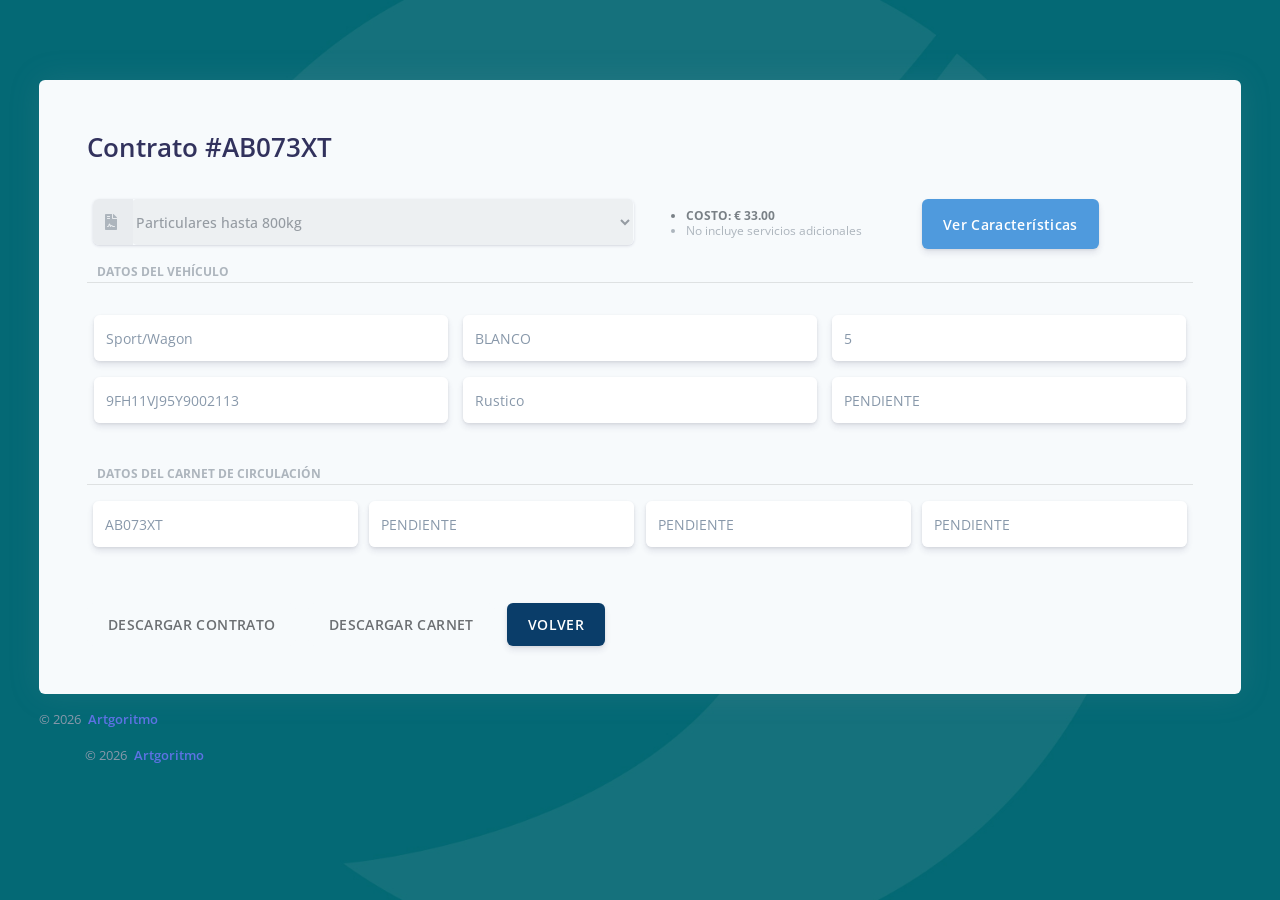
==== AB073XT.html @ 231d5d5d "feat: add the AB073XT contract fixture page A second contract page derived from the captured 62505 t" ====
<!doctype html>
<html lang="en">
  <head>
    <meta charset="UTF-8" />
    <meta http-equiv="X-UA-Compatible" content="ie=edge" />
    <meta name="viewport" content="width=device-width, initial-scale=1.0" />

    <meta
      name="csrf-token"
      content="vrGsXrzQ9EYd9fdMvviPHVWdJl0iQCMN8ju0dlcI"
    />

    <title>La Venezolana De Seguros y Vida C.A.</title>
    <!-- Favicon -->
    <link
      href="img/resources/isotipo.png"
      rel="icon"
      type="image/png"
    />
    <!-- Fonts -->
    <link
      href="https://fonts.googleapis.com/css?family=Open+Sans:300,400,600,700"
      rel="stylesheet"
    />
    <!-- Extra details for Live View on GitHub Pages -->

    <!-- Icons -->
    <link
      href="argon/vendor/nucleo/css/nucleo.css"
      rel="stylesheet"
    />
    <link
      href="argon/vendor/fontawesome/css/all.min.css"
      rel="stylesheet"
    />
    <!-- Argon CSS -->
    <link
      type="text/css"
      href="argon/css/argon.css?v=1"
      rel="stylesheet"
    />

    <link
      type="text/css"
      href="css/daterangepicker.css"
      rel="stylesheet"
    />

    <script src="vendor/instascan.min.js"></script>
    <script src="vendor/html2canvas.min.js"></script>
  </head>

  <style>
    body {
      background-image: url("venezolana/BG.Sist.jpg");
      background-size: cover;
      background-position: center;
      background-repeat: no-repeat;
      min-height: 100vh;
    }
  </style>

  <script src="js/confirmButton.js"></script>

  <body class="">
    <div class="communication-background">
      <div class="msg">
        <img src="" class="icon-message" />
        <div>
          <span></span>
          <button
            id="confirm-erase-category"
            type="button"
            class="btn btn-danger"
          >
            Si, borrar
          </button>
        </div>
        <img
          src="img/resources/close_icon_black.svg"
          class="close-message"
        />
      </div>
    </div>
    <div id="picture-popup-edit" class="picture-popup">
      <div>
        <img
          src="img/resources/close_icon.svg"
          class="close"
        />
        <form
          action="pictures/edit"
          enctype="multipart/form-data"
          method="post"
        >
          <input
            type="hidden"
            name="_token"
            value="vrGsXrzQ9EYd9fdMvviPHVWdJl0iQCMN8ju0dlcI"
          />
          <input id="gallery_image_id" type="hidden" name="image_id" value="" />
          <input id="gallery_category_id" type="hidden" name="" value="" />
          <div class="picture-container">
            <div>
              <h4>Editar Foto</h4>
              <input
                type="file"
                name="image"
                class="custom-file-input"
                id="imgEdit"
                onclick="this.value = null"
              />
              <label id="labelFile" for="imgEdit"></label>
              <img id="editImage" src="" class="picture" />
            </div>
            <div>
              <div class="forun-group">
                <input
                  id="gallery_title"
                  type="text"
                  value=""
                  name="image_title"
                  class="form-control form-validation mb-2"
                  placeholder="Título"
                />
                <input
                  id="gallery_description"
                  type="text"
                  value=""
                  name="image_description"
                  class="form-control form-validation mb-2"
                  placeholder="Descripción"
                />
              </div>
              <div class="form-group form-right">
                <span>Categoría</span>
                <select
                  class="form-select form-validation"
                  id="imageCat"
                  name="category_id"
                ></select>
              </div>
              <div class="picture-buttons">
                <button
                  type="submit"
                  name="delete"
                  value="1"
                  class="btn btn-danger"
                >
                  BORRAR
                </button>
                <button
                  type="submit"
                  name="edit"
                  value="1"
                  class="btn btn-primary"
                  id="update-picture"
                >
                  ACTUALIZAR
                </button>
              </div>
            </div>
          </div>
        </form>
      </div>
    </div>
    <div id="picture-popup-new" class="picture-popup">
      <div>
        <img
          src="img/resources/close_icon.svg"
          class="close"
        />
        <form
          action="pictures/save"
          enctype="multipart/form-data"
          method="post"
        >
          <input
            type="hidden"
            name="_token"
            value="vrGsXrzQ9EYd9fdMvviPHVWdJl0iQCMN8ju0dlcI"
          />
          <div class="picture-container">
            <div>
              <h4>Nueva Foto</h4>
              <input
                type="file"
                name="image"
                class="custom-file-input new-pic-validation"
                id="imgInp"
                onclick="this.value = null"
              />
              <label id="labelFile" for="imgInp"></label>
              <img
                id="newImage"
                src="img/resources/new_pic_add.svg"
                class="picture new-pic-validation"
              />
            </div>
            <div>
              <div class="forun-group">
                <input
                  type="text"
                  name="image_title"
                  class="form-control form-validation mb-2"
                  id="imageTitle"
                  placeholder="Título"
                />
                <input
                  type="text"
                  name="image_description"
                  class="form-control form-validation mb-2"
                  id="imageDescription"
                  placeholder="Descripción"
                />
              </div>
              <div class="form-group form-right">
                <span>Categoría</span>
                <select
                  class="form-select new-pic-validation"
                  id="newImageCat"
                  name="category_id"
                >
                  <option selected>Seleccionar</option>
                </select>
              </div>
              <div class="picture-buttons">
                <button class="btn btn-primary" id="load-picture">
                  SUBIR FOTO
                </button>
              </div>
            </div>
          </div>
        </form>
      </div>
    </div>
    <div id="contract-details" class="general-popup details">
      <div class="info-container">
        <h4></h4>
        <h3></h3>
        <div class="info-cuadrants">
          <div class="cuadrant1">
            <p id="contract-details-personas">
              Daños a personas: <span></span>
            </p>
            <p id="contract-details-cosas">Daños a cosas: <span></span></p>
            <p id="contract-details-crane">Servicio de grúa: <span></span></p>
            <p id="contract-details-call">Call Center: <span></span></p>
            <p id="contract-details-gps">GPS: <span></span></p>
            <p id="contract-details-valid">Validez: <span>1 año</span></p>
          </div>
          <div class="cuadrant2">
            <span>COBERTURA</span>
            <div class="cuadrant2-wraper">
              <div>
                <ul>
                  <li>Daños a terceros</li>
                  <li>Daños a personas</li>
                  <li>Exceso de límite</li>
                  <li>Asistencia jurídica</li>
                  <li>Muerte accidental</li>
                  <li>Invalidez permanente</li>
                  <li>Gastos funerarios</li>
                  <li>Gastos médicos</li>
                </ul>
              </div>
              <div class="cuadrant2-prices">
                <span id="cob-1-pupup"></span>
                <span id="cob-2-pupup"></span>
                <span id="cob-3-pupup"></span>
                <span id="cob-4-pupup"></span>
                <span id="cob-5-pupup"></span>
                <span id="cob-6-pupup"></span>
                <span id="cob-7-pupup"></span>
                <span id="cob-8-pupup"></span>
              </div>
            </div>
          </div>
        </div>
        <button
          id="info-ok"
          type="button"
          class="btn btn-primary mt-5 button-full"
        >
          ENTENDIDO
        </button>
      </div>
    </div>
    <div class="main-content">
      <nav
        class="navbar navbar-top navbar-horizontal navbar-expand-md navbar-dark"
      >
        <div class="container px-4">
          <!--<a class="navbar-brand" href="https://canal.lavenezolanadeseguros.com">
            <img src="venezolana/logoblanco.png" style="width: 200px; height: auto;"/>
        </a>-->
          <button
            class="navbar-toggler"
            type="button"
            data-toggle="collapse"
            data-target="#navbar-collapse-main"
            aria-controls="navbarSupportedContent"
            aria-expanded="false"
            aria-label="Toggle navigation"
          >
            <span class="navbar-toggler-icon"></span>
          </button>
          <div class="collapse navbar-collapse" id="navbar-collapse-main">
            <!-- Collapse header -->
            <div class="navbar-collapse-header d-md-none">
              <div class="row">
                <div class="col-6 collapse-brand">
                  <a href="index.html">
                    <img
                      src="img/resources/Imagen2.png"
                      style="width: 220px; height: auto"
                    />
                  </a>
                </div>
                <div class="col-6 collapse-close">
                  <button
                    type="button"
                    class="navbar-toggler"
                    data-toggle="collapse"
                    data-target="#navbar-collapse-main"
                    aria-controls="sidenav-main"
                    aria-expanded="false"
                    aria-label="Toggle sidenav"
                  >
                    <span></span>
                    <span></span>
                  </button>
                </div>
              </div>
            </div>
            <!-- Navbar items -->
            <ul class="navbar-nav ml-auto">
              <!--<li class="nav-item">
                    <a class="nav-link nav-link-icon" href="https://canal.lavenezolanadeseguros.com">
                        <i class="fa fa-index"></i>
                        <span class="nav-link-inner--text">Inicio</span>
                    </a>
                </li>
                <li class="nav-item">
                    <a class="nav-link nav-link-icon" href="register">
                        <i class="ni ni-circle-08"></i>
                        <span class="nav-link-inner--text">Registro</span>
                    </a>
                </li>
                <li class="nav-item">
                    <a class="nav-link nav-link-icon" href="login">
                        <i class="ni ni-key-25"></i>
                        <span class="nav-link-inner--text">Iniciar sesión</span>
                    </a>
                </li>-->
            </ul>
          </div>
        </div>
      </nav>

      <!-- <div class="header py-7 py-lg-8">
    <div class="container">

    </div>
</div>
 -->

      <div class="container-fluid pt-menu">
        <div class="row">
          <div class="col">
            <div class="card bg-secondary shadow border-0">
              <div class="card-body px-lg-5 py-lg-5">
                <form
                  role="form"
                  name="contractCreate"
                  method="post"
                  action="contracts/create"
                  onsubmit="return false;"
                >
                  <input
                    type="hidden"
                    name="_token"
                    value="vrGsXrzQ9EYd9fdMvviPHVWdJl0iQCMN8ju0dlcI"
                  />
                  <div
                    class="switch-position d-flex justify-between flex-center"
                  >
                    <h1>Contrato #AB073XT</h1>
                  </div>

                  <div class="text-center text-muted mb-4"></div>
                  <div class="form-items-group">
                    <div class="half form-group">
                      <div
                        class="input-group input-group-alternative mb-3 input-select-custom"
                      >
                        <div class="input-group-prepend">
                          <span
                            class="input-group-text grey"
                            style="width: 40px"
                            ><i class="fas fa-file-contract"></i
                          ></span>
                        </div>
                        <select
                          id="contract-type"
                          class="form-select"
                          name="contract_type"
                          disabled
                        >
                          <option value="34">Particulares hasta 800kg</option>
                        </select>
                      </div>
                    </div>
                    <div class="quarter info view">
                      <ul>
                        <li id="costt">COSTO: € 33.00</li>
                        <li id="infy">No incluye servicios adicionales</li>
                      </ul>
                    </div>
                    <div class="quarter info view">
                      <button
                        id="contractBenefits"
                        type="button"
                        style="float: right"
                        class="btn btn-primary button-full"
                      >
                        Ver Características
                      </button>
                    </div>
                  </div>

                  <p class="form-subtitle">DATOS DEL VEHÍCULO</p>
                  <hr class="mt-0" />

                  <div class="qr-wraper">
                    <div class="qr-data-container">
                      <div class="form-items-group mb-3">
                        <div class="third form-group">
                          <div
                            class="input-group input-group-alternative input-select-custom"
                          >
                            <input
                              id="vehicle-type"
                              class="form-control"
                              type="text"
                              name="vehicle_type"
                              value="Sport/Wagon"
                              disabled
                            />
                          </div>
                        </div>
                        <div class="third form-group">
                          <div class="input-group input-group-alternative">
                            <input
                              id="vehicle-color"
                              class="form-control"
                              placeholder="Color"
                              type="text"
                              name="vehicle_color"
                              value="BLANCO"
                              disabled
                            />
                          </div>
                        </div>
                        <div class="third form-group">
                          <div class="input-group input-group-alternative">
                            <input
                              id="vehicle-sits"
                              class="form-control"
                              placeholder="Puestos"
                              type="text"
                              name="vehicleSits"
                              value="5"
                              disabled
                            />
                          </div>
                        </div>
                      </div>
                      <div class="form-items-group mb-3">
                        <div class="third form-group">
                          <div class="input-group input-group-alternative">
                            <input
                              id="vehicle-bodywork-serial"
                              class="form-control"
                              placeholder="Serial de carrocería"
                              type="text"
                              name="vehicle_bodywork_serial"
                              value="9FH11VJ95Y9002113"
                              disabled
                            />
                          </div>
                        </div>
                        <div class="third form-group">
                          <div class="input-group input-group-alternative">
                            <input
                              id="vehicle-motor-serial"
                              class="form-control"
                              placeholder="Clase"
                              type="text"
                              name="vehicleClass"
                              value="Rustico"
                              disabled
                            />
                          </div>
                        </div>
                        <div class="third form-group">
                          <div class="input-group input-group-alternative">
                            <input
                              id="vehicle-motor-serial"
                              class="form-control"
                              placeholder="Serial Motor"
                              type="text"
                              name="vehicle_motor_serial"
                              value="PENDIENTE"
                              disabled
                            />
                          </div>
                        </div>
                      </div>
                    </div>
                  </div>

                  <p class="form-subtitle">DATOS DEL CARNET DE CIRCULACIÓN</p>
                  <hr class="mt-0 mb-3" />

                  <div id="manual-data" class="form-items-group mb-3">
                    <div class="quarter form-group">
                      <div class="input-group input-group-alternative mb-3">
                        <input
                          id="vehiculo-placa"
                          class="form-control"
                          placeholder="Número de Placa"
                          type="text"
                          name="vehicle_number"
                          value="AB073XT"
                          disabled
                        />
                      </div>
                    </div>
                    <div class="quarter form-group">
                      <div
                        class="input-group input-group-alternative mb-3 input-select-custom"
                      >
                        <input
                          id="vehiculo-marca"
                          class="form-control"
                          placeholder="Marca"
                          type="text"
                          name="vehicle_brand"
                          value="PENDIENTE"
                          disabled
                        />
                      </div>
                    </div>
                    <div class="quarter form-group">
                      <div
                        class="input-group input-group-alternative mb-3 input-select-custom"
                      >
                        <input
                          id="vehiculo-modelo"
                          class="form-control"
                          placeholder="Modelo"
                          type="text"
                          name="vehicle_model"
                          value="PENDIENTE"
                          disabled
                        />
                      </div>
                    </div>
                    <div class="quarter form-group">
                      <div
                        class="input-group input-group-alternative mb-3 input-select-custom"
                      >
                        <input
                          id="vehiculo-año"
                          class="form-control"
                          placeholder="Año"
                          type="text"
                          name="vehicle_year"
                          value="PENDIENTE"
                          disabled
                        />
                      </div>
                    </div>
                  </div>

                  <!--<p class="form-subtitle">RAZÓN DEL PORQUÉ SE SUSPENDIÓ EL CONTRATO</p>
                            <hr class="mt-0">

                            <div class="form-group mb-3">
                              <textarea class="form-control" id="comentario"  name="comment" rows="4" placeholder="Escribe tu comentario aquí..."></textarea>
                            </div>

                            <input type="text" id="total" name="total" hidden />
                            <p class="form-subtitle">EXTRAS</p><hr class="mt-0 mb-3">
                            <div class="menu-extras mt-2">
                                <div class="form-check">
                                    <input type="checkbox" class="form-check-input" id="extras-grua" name="extras_grua"  disabled>
                                    <label id="extras-grua-label" class="form-check-label" for="extras-grua">GRUA</label>
                                </div>
                                <div class="form-check">
                                    <input type="checkbox" class="form-check-input" id="extras-gps" name="extras_gps"  disabled>
                                    <label id="extras-gps-label" class="form-check-label" for="extras-gps">GPS</label>
                                </div>
                                <div class="form-check">
                                    <input type="checkbox" class="form-check-input" id="extras-medical" name="extras_medical"  disabled>
                                    <label id="extras-medical-label" class="form-check-label" for="extras-medical">S. MÉDICO</label>
                                </div>
                            </div>-->
                  <div>
                    <a
                      href="#"
                      class="btn btn-secondary mt-4 button-full disabled"
                      aria-disabled="true"
                      onclick="return false;"
                      title="Este contrato de prueba todavía no tiene PDF"
                      >DESCARGAR CONTRATO</a
                    >

                    <a
                      href="#"
                      class="btn btn-secondary mt-4 button-full disabled"
                      aria-disabled="true"
                      onclick="return false;"
                      title="El PDF del carnet no forma parte de este clon estático"
                      >DESCARGAR CARNET</a
                    >

                    <a
                      href="index.html"
                      class="btn btn-secondary mt-4 button-full"
                      >VOLVER</a
                    >
                  </div>
                </form>
              </div>
            </div>
          </div>
        </div>
      </div>

      <div class="container-fluid">
        <footer class="footer">
          <div class="row align-items-center justify-content-xl-between">
            <div class="col-xl-6">
              <div class="copyright text-center text-xl-left text-muted">
                &copy; 2026
                <a href="#" class="font-weight-bold ml-1" target="_blank"
                  >Artgoritmo</a
                >
              </div>
            </div>
          </div>
        </footer>
      </div>

      <script>
        var plans = {
          1: {
            nombre: "Basico Moto",
            costo: 5,
            cobertura: 500,
            restriccion: null,
            grua: null,
            gps: null,
            call_center: "8:00 am a 10:00 pm",
            validez: 1,
            cosas: 75,
            personas: 75,
            exceso: 75,
            asistencia: 75,
            muerte: 50,
            invalidez: 50,
            funerarios: 50,
            medicos: 50,
            vehicle_type: "Moto",
            allow_crane: 0,
          },
          21: {
            nombre: "Basico Moto (renovaci\u00f3n)",
            costo: 5,
            cobertura: 1000,
            restriccion: null,
            grua: null,
            gps: null,
            call_center: "8:00 am a 10:00 pm",
            validez: 1,
            cosas: 150,
            personas: 150,
            exceso: 150,
            asistencia: 150,
            muerte: 100,
            invalidez: 100,
            funerarios: 100,
            medicos: 100,
            vehicle_type: "Moto",
            allow_crane: 0,
          },
          2: {
            nombre: "Basico (renovaci\u00f3n)",
            costo: 10,
            cobertura: 1000,
            restriccion: null,
            grua: null,
            gps: null,
            call_center: "8:00 am a 10:00 pm",
            validez: 1,
            cosas: 150,
            personas: 150,
            exceso: 150,
            asistencia: 150,
            muerte: 100,
            invalidez: 100,
            funerarios: 100,
            medicos: 100,
            vehicle_type: "Autom\u00f3vil",
            allow_crane: 0,
          },
          13: {
            nombre: "Basico",
            costo: 10,
            cobertura: 1000,
            restriccion: null,
            grua: null,
            gps: null,
            call_center: "8:00 am a 10:00 pm",
            validez: 1,
            cosas: 150,
            personas: 150,
            exceso: 150,
            asistencia: 150,
            muerte: 100,
            invalidez: 100,
            funerarios: 100,
            medicos: 100,
            vehicle_type: "Autom\u00f3vil",
            allow_crane: 0,
          },
          12: {
            nombre: "Plan Renovacion",
            costo: 10,
            cobertura: 2000,
            restriccion: "No aplica para moto",
            grua: null,
            gps: null,
            call_center: "8:00 am a 10:00 pm",
            validez: 1,
            cosas: 300,
            personas: 300,
            exceso: 300,
            asistencia: 300,
            muerte: 200,
            invalidez: 200,
            funerarios: 200,
            medicos: 200,
            vehicle_type: "Autom\u00f3vil",
            allow_crane: 0,
          },
          81: {
            nombre: "Tracci\u00f3n Sangre",
            costo: 12,
            cobertura: null,
            restriccion: null,
            grua: null,
            gps: null,
            call_center: "7:00am a 8:00pm",
            validez: 1,
            cosas: 210,
            personas: 375,
            exceso: 0,
            asistencia: null,
            muerte: 0,
            invalidez: null,
            funerarios: 0,
            medicos: 0,
            vehicle_type: "",
            allow_crane: 0,
          },
          33: {
            nombre: "Motocicletas",
            costo: 15,
            cobertura: null,
            restriccion: null,
            grua: null,
            gps: null,
            call_center: "7:00am a 8:00pm",
            validez: 1,
            cosas: 2000,
            personas: 2505,
            exceso: 0,
            asistencia: null,
            muerte: 0,
            invalidez: null,
            funerarios: 0,
            medicos: 0,
            vehicle_type: "Moto",
            allow_crane: 0,
          },
          29: {
            nombre: "Rio de Janeiro",
            costo: 15,
            cobertura: 1100,
            restriccion: null,
            grua: null,
            gps: null,
            call_center: "7:00 am a 10:00 pm",
            validez: 1,
            cosas: 165,
            personas: 165,
            exceso: 165,
            asistencia: 165,
            muerte: 110,
            invalidez: 110,
            funerarios: 110,
            medicos: 110,
            vehicle_type: "Todos",
            allow_crane: 0,
          },
          3: {
            nombre: "Platinum",
            costo: 20,
            cobertura: 1500,
            restriccion: null,
            grua: null,
            gps: null,
            call_center: "8:00 am a 10:00 pm",
            validez: 1,
            cosas: 250,
            personas: 250,
            exceso: 250,
            asistencia: 250,
            muerte: 125,
            invalidez: 125,
            funerarios: 125,
            medicos: 125,
            vehicle_type: "Autos y Camiones",
            allow_crane: 1,
          },
          55: {
            nombre: "Black Friday",
            costo: 20,
            cobertura: 0,
            restriccion: "Solo 1 servicio",
            grua: "1 servicio de 35 km",
            gps: null,
            call_center: "7:00 am a 10:00pm",
            validez: 1,
            cosas: 0,
            personas: 0,
            exceso: 0,
            asistencia: 0,
            muerte: 0,
            invalidez: null,
            funerarios: 0,
            medicos: 0,
            vehicle_type: "Todos",
            allow_crane: 1,
          },
          16: {
            nombre: "Renovaci\u00f3n Platinium",
            costo: 20,
            cobertura: 2500,
            restriccion: "no posee grua",
            grua: null,
            gps: null,
            call_center: "8:00 am a 10:00 pm",
            validez: 1,
            cosas: 375,
            personas: 375,
            exceso: 375,
            asistencia: 375,
            muerte: 250,
            invalidez: 250,
            funerarios: 250,
            medicos: 250,
            vehicle_type: "Todos",
            allow_crane: 0,
          },
          24: {
            nombre: "Amatista G.",
            costo: 20,
            cobertura: 0,
            restriccion: "A partir del a\u00f1o 2000",
            grua: "2 Servicios de 25Km en la Gran Caracas",
            gps: null,
            call_center: "7:00 am a 10:00 pm",
            validez: 1,
            cosas: 0,
            personas: 0,
            exceso: 0,
            asistencia: 0,
            muerte: 0,
            invalidez: 0,
            funerarios: 0,
            medicos: 0,
            vehicle_type: "Autom\u00f3vil",
            allow_crane: 1,
          },
          22: {
            nombre: "Platinum (renovaci\u00f3n)",
            costo: 20,
            cobertura: 1500,
            restriccion: null,
            grua: null,
            gps: null,
            call_center: "8:00 am a 10:00 pm",
            validez: 1,
            cosas: 250,
            personas: 250,
            exceso: 250,
            asistencia: 250,
            muerte: 125,
            invalidez: 125,
            funerarios: 125,
            medicos: 125,
            vehicle_type: "Autos y Camiones",
            allow_crane: 1,
          },
          45: {
            nombre: "Moto carro hasta 750 kg",
            costo: 21,
            cobertura: null,
            restriccion: null,
            grua: null,
            gps: null,
            call_center: "7:00 am a 10:00 pm",
            validez: 1,
            cosas: 1874,
            personas: 2505,
            exceso: 0,
            asistencia: null,
            muerte: 0,
            invalidez: null,
            funerarios: 0,
            medicos: 0,
            vehicle_type: "Moto\/Automovil\/Camioneta",
            allow_crane: 0,
          },
          23: {
            nombre: "Amatista",
            costo: 25,
            cobertura: 1000,
            restriccion: "A partir del a\u00f1o 2000",
            grua: "2 servicios de 25 klm",
            gps: null,
            call_center: "8:00 am a 10:00 pm",
            validez: 1,
            cosas: 150,
            personas: 150,
            exceso: 150,
            asistencia: 150,
            muerte: 100,
            invalidez: 100,
            funerarios: 100,
            medicos: 100,
            vehicle_type: "Autom\u00f3vil",
            allow_crane: 1,
          },
          25: {
            nombre: "Diamante G.",
            costo: 25,
            cobertura: 0,
            restriccion: "A partir del a\u00f1o 2000",
            grua: "3 Servicios de 35Km en la Gran Caracas",
            gps: null,
            call_center: "7:00 am a 10:00 pm",
            validez: 1,
            cosas: 0,
            personas: 0,
            exceso: 0,
            asistencia: 0,
            muerte: 0,
            invalidez: 0,
            funerarios: 0,
            medicos: 0,
            vehicle_type: "Autom\u00f3vil",
            allow_crane: 1,
          },
          15: {
            nombre: "Esmeralda",
            costo: 25,
            cobertura: 0,
            restriccion: "A partir del a\u00f1o 2000",
            grua: "3 Servicios de 35Km en la Gran Caracas",
            gps: null,
            call_center: "7:00 am a 10:00 pm",
            validez: 1,
            cosas: 0,
            personas: 0,
            exceso: 0,
            asistencia: 0,
            muerte: 0,
            invalidez: 0,
            funerarios: 0,
            medicos: 0,
            vehicle_type: "Autom\u00f3vil",
            allow_crane: 1,
          },
          10: {
            nombre: "PROMO NAVIDAD CON GRUA",
            costo: 30,
            cobertura: 2500,
            restriccion: "A partir del a\u00f1o 2000",
            grua: "3 Servicios de 35Km en la Gran Caracas",
            gps: "NO APLICA",
            call_center: "8:00 am a 10:00 pm",
            validez: 1,
            cosas: 375,
            personas: 375,
            exceso: 375,
            asistencia: 375,
            muerte: 250,
            invalidez: 250,
            funerarios: 250,
            medicos: 250,
            vehicle_type: "Autom\u00f3vil",
            allow_crane: 1,
          },
          26: {
            nombre: "Uranium G.",
            costo: 30,
            cobertura: 0,
            restriccion: "Hasta el a\u00f1o 2003",
            grua: "3 Servicios de 25Km en la Gran Caracas",
            gps: null,
            call_center: "7:00 am a 10:00 pm",
            validez: 1,
            cosas: 0,
            personas: 0,
            exceso: 0,
            asistencia: 0,
            muerte: 0,
            invalidez: 0,
            funerarios: 0,
            medicos: 0,
            vehicle_type: "Autom\u00f3vil",
            allow_crane: 1,
          },
          83: {
            nombre: "Moto de agua y Bananas (Plan de Recreo) Cobertura 2000",
            costo: 30,
            cobertura: 2000,
            restriccion: null,
            grua: null,
            gps: null,
            call_center: null,
            validez: 1,
            cosas: 2000,
            personas: 2000,
            exceso: 0,
            asistencia: 0,
            muerte: 0,
            invalidez: 0,
            funerarios: 0,
            medicos: 0,
            vehicle_type: "Acu\u00e1tico",
            allow_crane: 0,
          },
          80: {
            nombre: "Otras m\u00e1quinas",
            costo: 30,
            cobertura: null,
            restriccion: null,
            grua: null,
            gps: null,
            call_center: "7:00am a 8:00pm",
            validez: 1,
            cosas: 2000,
            personas: 2505,
            exceso: 0,
            asistencia: null,
            muerte: 0,
            invalidez: null,
            funerarios: 0,
            medicos: 0,
            vehicle_type: "",
            allow_crane: 0,
          },
          14: {
            nombre: "RIO CARGA",
            costo: 30,
            cobertura: 1500,
            restriccion: "CONDICIONES",
            grua: null,
            gps: null,
            call_center: "7:00 am a 10:00 pm",
            validez: 1,
            cosas: 225,
            personas: 225,
            exceso: 225,
            asistencia: 225,
            muerte: 150,
            invalidez: 150,
            funerarios: 150,
            medicos: 150,
            vehicle_type: "Autos y Camiones",
            allow_crane: 0,
          },
          34: {
            nombre: "Particulares hasta 800kg",
            costo: 33,
            cobertura: null,
            restriccion: null,
            grua: null,
            gps: null,
            call_center: "7:00am a 8:00pm",
            validez: 1,
            cosas: 2000,
            personas: 2505,
            exceso: 0,
            asistencia: null,
            muerte: 0,
            invalidez: null,
            funerarios: 0,
            medicos: 0,
            vehicle_type: "Moto\/Automovil\/Camioneta",
            allow_crane: 0,
          },
          84: {
            nombre: "Moto de agua y Bananas (Plan de Recreo) Cobertura 3000",
            costo: 35,
            cobertura: 3000,
            restriccion: null,
            grua: null,
            gps: null,
            call_center: null,
            validez: 1,
            cosas: 3000,
            personas: 3000,
            exceso: 0,
            asistencia: 0,
            muerte: 0,
            invalidez: 0,
            funerarios: 0,
            medicos: 0,
            vehicle_type: "Acu\u00e1tico",
            allow_crane: 0,
          },
          4: {
            nombre: "Diamante",
            costo: 35,
            cobertura: 2500,
            restriccion: "A partir del a\u00f1o 2000",
            grua: "3 Servicios de 35Km en la Gran Caracas",
            gps: null,
            call_center: "8:00 am a 10:00 pm",
            validez: 1,
            cosas: 375,
            personas: 375,
            exceso: 375,
            asistencia: 375,
            muerte: 250,
            invalidez: 250,
            funerarios: 250,
            medicos: 250,
            vehicle_type: "Autom\u00f3vil",
            allow_crane: 1,
          },
          40: {
            nombre: "Casa movil traccion propia",
            costo: 39,
            cobertura: null,
            restriccion: null,
            grua: null,
            gps: null,
            call_center: "7:00 am a 10:00 pm",
            validez: 1,
            cosas: 2000,
            personas: 2505,
            exceso: 0,
            asistencia: null,
            muerte: 0,
            invalidez: null,
            funerarios: 0,
            medicos: 0,
            vehicle_type: "Cargas",
            allow_crane: 0,
          },
          39: {
            nombre: "Particulares mas de 800kg",
            costo: 39,
            cobertura: null,
            restriccion: null,
            grua: null,
            gps: null,
            call_center: "7:00 am a 10:00 pm",
            validez: 1,
            cosas: 2000,
            personas: 2505,
            exceso: 0,
            asistencia: null,
            muerte: 0,
            invalidez: null,
            funerarios: 0,
            medicos: 0,
            vehicle_type: "Moto\/Automovil\/Camioneta",
            allow_crane: 0,
          },
          89: {
            nombre:
              "Plan de Botes\/Pe\u00f1eros\/Canoas\/Chalanas Cobertura 2500",
            costo: 40,
            cobertura: 2500,
            restriccion: null,
            grua: null,
            gps: null,
            call_center: null,
            validez: 1,
            cosas: 2500,
            personas: 2500,
            exceso: 0,
            asistencia: 0,
            muerte: 0,
            invalidez: 0,
            funerarios: 0,
            medicos: 0,
            vehicle_type: "Acu\u00e1tico",
            allow_crane: 0,
          },
          30: {
            nombre: "Diamante",
            costo: 40,
            cobertura: 0,
            restriccion: null,
            grua: "3 Servicios de 35Km",
            gps: null,
            call_center: "7:00 am a 10:00pm",
            validez: 1,
            cosas: 0,
            personas: 0,
            exceso: 0,
            asistencia: 0,
            muerte: 0,
            invalidez: 0,
            funerarios: 0,
            medicos: 0,
            vehicle_type: "Autom\u00f3vil",
            allow_crane: 1,
          },
          5: {
            nombre: "Uranium",
            costo: 40,
            cobertura: 2000,
            restriccion: "Hasta el a\u00f1o 2000",
            grua: "3 Servicios de 25Km en la Gran Caracas",
            gps: null,
            call_center: "8:00 am a 10:00 pm",
            validez: 1,
            cosas: 300,
            personas: 300,
            exceso: 300,
            asistencia: 300,
            muerte: 200,
            invalidez: 200,
            funerarios: 200,
            medicos: 200,
            vehicle_type: "Autom\u00f3vil",
            allow_crane: 1,
          },
          27: {
            nombre: "Titanium G.",
            costo: 40,
            cobertura: 0,
            restriccion: "A partir del a\u00f1o 2000",
            grua: "3 Servicios de 25Km en la Gran Caracas",
            gps: null,
            call_center: "7:00 am a 10:00 pm",
            validez: 1,
            cosas: 0,
            personas: 0,
            exceso: 0,
            asistencia: 0,
            muerte: 0,
            invalidez: 0,
            funerarios: 0,
            medicos: 0,
            vehicle_type: "Autos",
            allow_crane: 1,
          },
          19: {
            nombre: "PLAN AUTOBUSES Y CAMIONES",
            costo: 40,
            cobertura: 2500,
            restriccion: null,
            grua: null,
            gps: null,
            call_center: "8:00 am a 10:00 pm",
            validez: 1,
            cosas: 375,
            personas: 375,
            exceso: 375,
            asistencia: 375,
            muerte: 250,
            invalidez: 250,
            funerarios: 250,
            medicos: 250,
            vehicle_type: "Todos",
            allow_crane: 0,
          },
          17: {
            nombre: "Plan Etherium",
            costo: 40,
            cobertura: 5000,
            restriccion: "Transporte Publico",
            grua: null,
            gps: null,
            call_center: "8:00 am a 10:00 pm",
            validez: 1,
            cosas: 750,
            personas: 750,
            exceso: 750,
            asistencia: 750,
            muerte: 500,
            invalidez: 500,
            funerarios: 500,
            medicos: 500,
            vehicle_type: "Autos",
            allow_crane: 0,
          },
          35: {
            nombre: "Carga",
            costo: 45,
            cobertura: null,
            restriccion: null,
            grua: null,
            gps: null,
            call_center: "7:00am a 8:00pm",
            validez: 1,
            cosas: 1877,
            personas: 2505,
            exceso: 0,
            asistencia: null,
            muerte: 0,
            invalidez: null,
            funerarios: 0,
            medicos: 0,
            vehicle_type: "Camiones\/Autobus",
            allow_crane: 0,
          },
          41: {
            nombre: "Auto Escuela",
            costo: 45,
            cobertura: null,
            restriccion: null,
            grua: null,
            gps: null,
            call_center: "7:00 am a 10:00 pm",
            validez: 1,
            cosas: 2252,
            personas: 3315,
            exceso: 0,
            asistencia: null,
            muerte: 0,
            invalidez: null,
            funerarios: 0,
            medicos: 0,
            vehicle_type: "Moto\/Automovil\/Camioneta",
            allow_crane: 0,
          },
          79: {
            nombre: "Minibus Privado - Uso Particular",
            costo: 45,
            cobertura: null,
            restriccion: null,
            grua: null,
            gps: null,
            call_center: "7:00am a 8:00pm",
            validez: 1,
            cosas: 1502,
            personas: 2817,
            exceso: 0,
            asistencia: null,
            muerte: 0,
            invalidez: null,
            funerarios: 0,
            medicos: 0,
            vehicle_type: "Pick-up\/Vans",
            allow_crane: 0,
          },
          85: {
            nombre: "Lanchas y\/o Yates (Plan de Recreo) Cobertura 5000",
            costo: 45,
            cobertura: 5000,
            restriccion: null,
            grua: null,
            gps: null,
            call_center: null,
            validez: 1,
            cosas: 5000,
            personas: 5000,
            exceso: 0,
            asistencia: 0,
            muerte: 0,
            invalidez: 0,
            funerarios: 0,
            medicos: 0,
            vehicle_type: "Acu\u00e1tico",
            allow_crane: 0,
          },
          49: {
            nombre: "Chutos hasta 2 tm",
            costo: 45,
            cobertura: null,
            restriccion: null,
            grua: null,
            gps: null,
            call_center: "7:00 am a 10:00 pm",
            validez: 1,
            cosas: 1877,
            personas: 2505,
            exceso: 0,
            asistencia: null,
            muerte: 0,
            invalidez: null,
            funerarios: 0,
            medicos: 0,
            vehicle_type: "Cargas",
            allow_crane: 0,
          },
          6: {
            nombre: "Titanium",
            costo: 50,
            cobertura: 2000,
            restriccion: "A partir del a\u00f1o 2000",
            grua: "3 Servicios de 35Km en la Gran Caracas (Pick up \/ Panel)",
            gps: null,
            call_center: "8:00 am a 10:00 pm",
            validez: 1,
            cosas: 300,
            personas: 300,
            exceso: 300,
            asistencia: 300,
            muerte: 200,
            invalidez: 200,
            funerarios: 200,
            medicos: 200,
            vehicle_type: "Todos",
            allow_crane: 1,
          },
          60: {
            nombre: "Motocicleta con Placa Extrajera",
            costo: 55,
            cobertura: null,
            restriccion: null,
            grua: null,
            gps: null,
            call_center: "7:00am a 8:00pm",
            validez: 1,
            cosas: 10000,
            personas: 12523,
            exceso: 0,
            asistencia: null,
            muerte: 0,
            invalidez: null,
            funerarios: 0,
            medicos: 0,
            vehicle_type: "Camiones\/Autobus",
            allow_crane: 0,
          },
          31: {
            nombre: "Platinium",
            costo: 60,
            cobertura: null,
            restriccion: null,
            grua: "3 Servicios de 50Km en la Gran Caracas",
            gps: null,
            call_center: "7:00 am a 10:00 pm",
            validez: 1,
            cosas: 0,
            personas: 0,
            exceso: 0,
            asistencia: null,
            muerte: 0,
            invalidez: null,
            funerarios: 0,
            medicos: 0,
            vehicle_type: "Moto\/Automovil\/Camioneta",
            allow_crane: 1,
          },
          28: {
            nombre: "Full diamante G.",
            costo: 60,
            cobertura: 0,
            restriccion: "A partir del a\u00f1o 2000",
            grua: "7 Servicios de 40Km en la Gran Caracas",
            gps: null,
            call_center: "7:00 am a 10:00 pm",
            validez: 1,
            cosas: 0,
            personas: 0,
            exceso: 0,
            asistencia: 0,
            muerte: 0,
            invalidez: 0,
            funerarios: 0,
            medicos: 0,
            vehicle_type: "Autom\u00f3vil",
            allow_crane: 1,
          },
          78: {
            nombre: "Autob\u00fas Privado - Uso Particular",
            costo: 68,
            cobertura: null,
            restriccion: null,
            grua: null,
            gps: null,
            call_center: "7:00am a 8:00pm",
            validez: 1,
            cosas: 1502,
            personas: 2817,
            exceso: 0,
            asistencia: null,
            muerte: 0,
            invalidez: null,
            funerarios: 0,
            medicos: 0,
            vehicle_type: "Camiones\/Autobus",
            allow_crane: 0,
          },
          18: {
            nombre: "FULL DIAMANTE",
            costo: 70,
            cobertura: 3000,
            restriccion: "A partir del a\u00f1o 2000",
            grua: "7 Servicios de 40Km en la Gran Caracas (Auto \/ Camioneta)",
            gps: null,
            call_center: "8:00 am a 10:00 pm",
            validez: 1,
            cosas: 450,
            personas: 450,
            exceso: 450,
            asistencia: 450,
            muerte: 300,
            invalidez: 300,
            funerarios: 300,
            medicos: 300,
            vehicle_type: "Autom\u00f3vil",
            allow_crane: 1,
          },
          82: {
            nombre: "Ambulancia",
            costo: 72,
            cobertura: null,
            restriccion: null,
            grua: null,
            gps: null,
            call_center: "7:00am a 8:00pm",
            validez: 1,
            cosas: 1877,
            personas: 2505,
            exceso: 0,
            asistencia: null,
            muerte: 0,
            invalidez: null,
            funerarios: 0,
            medicos: 0,
            vehicle_type: "Camiones\/Autobus",
            allow_crane: 0,
          },
          50: {
            nombre: "Rusticos hasta 15 pasajeros",
            costo: 75,
            cobertura: null,
            restriccion: null,
            grua: null,
            gps: null,
            call_center: "7:00 am a 10:00 pm",
            validez: 1,
            cosas: 2500,
            personas: 2500,
            exceso: 0,
            asistencia: null,
            muerte: 0,
            invalidez: null,
            funerarios: 0,
            medicos: 0,
            vehicle_type: "Camiones\/Autobus",
            allow_crane: 0,
          },
          86: {
            nombre: "Lanchas y\/o Yates (Plan de Recreo) Cobertura 10000",
            costo: 75,
            cobertura: 10000,
            restriccion: null,
            grua: null,
            gps: null,
            call_center: null,
            validez: 1,
            cosas: 10000,
            personas: 10000,
            exceso: 0,
            asistencia: 0,
            muerte: 0,
            invalidez: 0,
            funerarios: 0,
            medicos: 0,
            vehicle_type: "Acu\u00e1tico",
            allow_crane: 0,
          },
          53: {
            nombre: "Minibuses suburbanos",
            costo: 75,
            cobertura: null,
            restriccion: null,
            grua: null,
            gps: null,
            call_center: "7:00 am a 10:00 pm",
            validez: 1,
            cosas: 1502,
            personas: 2817,
            exceso: 0,
            asistencia: null,
            muerte: 0,
            invalidez: null,
            funerarios: 0,
            medicos: 0,
            vehicle_type: "Camiones\/Autobus",
            allow_crane: 0,
          },
          38: {
            nombre: "Minibus",
            costo: 75,
            cobertura: null,
            restriccion: null,
            grua: null,
            gps: null,
            call_center: "7:00am a 8:00pm",
            validez: 1,
            cosas: 1502,
            personas: 2817,
            exceso: 0,
            asistencia: null,
            muerte: 0,
            invalidez: null,
            funerarios: 0,
            medicos: 0,
            vehicle_type: "Pick-up\/Vans",
            allow_crane: 0,
          },
          90: {
            nombre:
              "Plan de Botes\/Pe\u00f1eros\/Canoas\/Chalanas Cobertura 7500",
            costo: 75,
            cobertura: 7500,
            restriccion: null,
            grua: null,
            gps: null,
            call_center: null,
            validez: 1,
            cosas: 7500,
            personas: 7500,
            exceso: 0,
            asistencia: 0,
            muerte: 0,
            invalidez: 0,
            funerarios: 0,
            medicos: 0,
            vehicle_type: "Acu\u00e1tico",
            allow_crane: 0,
          },
          32: {
            nombre: "Uranium",
            costo: 80,
            cobertura: 0,
            restriccion: "NO CAMIONES NI AUTOBUS",
            grua: "3 Servicios de 35Km en la Gran Caracas",
            gps: null,
            call_center: "7:00 am a 10:00 pm",
            validez: 1,
            cosas: 0,
            personas: 0,
            exceso: 0,
            asistencia: 0,
            muerte: 0,
            invalidez: 0,
            funerarios: 0,
            medicos: 0,
            vehicle_type: "Pick-up\/Vans",
            allow_crane: 1,
          },
          20: {
            nombre: "Plan Nacional",
            costo: 80,
            cobertura: 3000,
            restriccion: "A partir del a\u00f1o 2000",
            grua: "3 Servicios de 60 Km en la Gran Caracas",
            gps: null,
            call_center: "7:00 am a 10:00 pm",
            validez: 1,
            cosas: 450,
            personas: 450,
            exceso: 450,
            asistencia: 450,
            muerte: 300,
            invalidez: 300,
            funerarios: 300,
            medicos: 300,
            vehicle_type: "Autom\u00f3vil",
            allow_crane: 1,
          },
          46: {
            nombre: "Carga mas de 5 tm",
            costo: 84,
            cobertura: null,
            restriccion: null,
            grua: null,
            gps: null,
            call_center: "7:00 am a 10:00 pm",
            validez: 1,
            cosas: 2312,
            personas: 3441,
            exceso: 0,
            asistencia: null,
            muerte: 0,
            invalidez: null,
            funerarios: 0,
            medicos: 0,
            vehicle_type: "Camiones\/Autobus",
            allow_crane: 0,
          },
          44: {
            nombre: "Carga mas de 2 tm",
            costo: 84,
            cobertura: null,
            restriccion: null,
            grua: null,
            gps: null,
            call_center: "7:00 am a 10:00 pm",
            validez: 1,
            cosas: 2192,
            personas: 3315,
            exceso: 0,
            asistencia: null,
            muerte: 0,
            invalidez: null,
            funerarios: 0,
            medicos: 0,
            vehicle_type: "Moto\/Automovil\/Camioneta",
            allow_crane: 0,
          },
          87: {
            nombre: "Lanchas y\/o Yates (Plan de Recreo) Cobertura 15000",
            costo: 100,
            cobertura: 15000,
            restriccion: null,
            grua: null,
            gps: null,
            call_center: null,
            validez: 1,
            cosas: 15000,
            personas: 15000,
            exceso: 0,
            asistencia: 0,
            muerte: 0,
            invalidez: 0,
            funerarios: 0,
            medicos: 0,
            vehicle_type: "Acu\u00e1tico",
            allow_crane: 0,
          },
          42: {
            nombre: "Alquiler sin chofer",
            costo: 102,
            cobertura: null,
            restriccion: null,
            grua: null,
            gps: null,
            call_center: "7:00 am a 10:00 pm",
            validez: 1,
            cosas: 2252,
            personas: 3315,
            exceso: 0,
            asistencia: null,
            muerte: 0,
            invalidez: null,
            funerarios: 0,
            medicos: 0,
            vehicle_type: "Moto\/Automovil\/Camioneta",
            allow_crane: 0,
          },
          47: {
            nombre: "Carga mas de 8tm",
            costo: 108,
            cobertura: null,
            restriccion: null,
            grua: null,
            gps: null,
            call_center: "7:00 am a 10:00 pm",
            validez: 1,
            cosas: 2595,
            personas: 4378,
            exceso: 0,
            asistencia: null,
            muerte: 0,
            invalidez: null,
            funerarios: 0,
            medicos: 0,
            vehicle_type: "Camiones\/Autobus",
            allow_crane: 0,
          },
          48: {
            nombre: "Carga mas de 12 tm",
            costo: 108,
            cobertura: null,
            restriccion: null,
            grua: null,
            gps: null,
            call_center: "7:00 am a 10:00 pm",
            validez: 1,
            cosas: 2595,
            personas: 4378,
            exceso: 0,
            asistencia: null,
            muerte: 0,
            invalidez: null,
            funerarios: 0,
            medicos: 0,
            vehicle_type: "Camiones\/Autobus",
            allow_crane: 0,
          },
          36: {
            nombre: "Autobus",
            costo: 114,
            cobertura: null,
            restriccion: null,
            grua: null,
            gps: null,
            call_center: "7:00am a 8:00pm",
            validez: 1,
            cosas: 1502,
            personas: 2817,
            exceso: 0,
            asistencia: null,
            muerte: 0,
            invalidez: null,
            funerarios: 0,
            medicos: 0,
            vehicle_type: "Camiones\/Autobus",
            allow_crane: 0,
          },
          43: {
            nombre: "Alquiler con chofer taxi o por puesto",
            costo: 114,
            cobertura: null,
            restriccion: null,
            grua: null,
            gps: null,
            call_center: "7:00 am a 10:00 pm",
            validez: 1,
            cosas: 2252,
            personas: 3315,
            exceso: 0,
            asistencia: null,
            muerte: 0,
            invalidez: null,
            funerarios: 0,
            medicos: 0,
            vehicle_type: "Moto\/Automovil\/Camioneta",
            allow_crane: 0,
          },
          51: {
            nombre: "Autobuses suburbanos",
            costo: 114,
            cobertura: null,
            restriccion: null,
            grua: null,
            gps: null,
            call_center: "7:00 am a 10:00 pm",
            validez: 1,
            cosas: 1502,
            personas: 2817,
            exceso: 0,
            asistencia: null,
            muerte: 0,
            invalidez: null,
            funerarios: 0,
            medicos: 0,
            vehicle_type: "Camiones\/Autobus",
            allow_crane: 0,
          },
          57: {
            nombre: "Autobuses Urbanos",
            costo: 114,
            cobertura: null,
            restriccion: null,
            grua: null,
            gps: null,
            call_center: null,
            validez: 1,
            cosas: 1502,
            personas: 2817,
            exceso: 0,
            asistencia: null,
            muerte: 0,
            invalidez: null,
            funerarios: 0,
            medicos: 0,
            vehicle_type: "Camiones\/Autobus",
            allow_crane: 0,
          },
          91: {
            nombre:
              "Plan de Botes\/Pe\u00f1eros\/Canoas\/Chalanas Cobertura 15000",
            costo: 120,
            cobertura: 15000,
            restriccion: null,
            grua: null,
            gps: null,
            call_center: null,
            validez: 1,
            cosas: 15000,
            personas: 15000,
            exceso: 0,
            asistencia: 0,
            muerte: 0,
            invalidez: 0,
            funerarios: 0,
            medicos: 0,
            vehicle_type: "Acu\u00e1tico",
            allow_crane: 0,
          },
          56: {
            nombre: "Particular hasta 800g con Placa Extranjera",
            costo: 120,
            cobertura: null,
            restriccion: "",
            grua: "0",
            gps: null,
            call_center: null,
            validez: 1,
            cosas: 10000,
            personas: 12523,
            exceso: 0,
            asistencia: null,
            muerte: 0,
            invalidez: null,
            funerarios: 0,
            medicos: 0,
            vehicle_type: "Todos",
            allow_crane: 0,
          },
          61: {
            nombre: "Particulares mas de 800g con Placa Extranjera",
            costo: 142,
            cobertura: null,
            restriccion: null,
            grua: null,
            gps: null,
            call_center: "7:00 am a 10:00 pm",
            validez: 1,
            cosas: 10000,
            personas: 12523,
            exceso: 0,
            asistencia: null,
            muerte: 0,
            invalidez: null,
            funerarios: 0,
            medicos: 0,
            vehicle_type: "Moto\/Automovil\/Camioneta",
            allow_crane: 0,
          },
          62: {
            nombre: "Casa m\u00f3vil tracci\u00f3n propia con Placa Extranjera",
            costo: 142,
            cobertura: null,
            restriccion: null,
            grua: null,
            gps: null,
            call_center: "7:00 am a 10:00 pm",
            validez: 1,
            cosas: 10000,
            personas: 12523,
            exceso: 0,
            asistencia: null,
            muerte: 0,
            invalidez: null,
            funerarios: 0,
            medicos: 0,
            vehicle_type: "Cargas",
            allow_crane: 0,
          },
          88: {
            nombre: "Lanchas y\/o Yates (Plan de Recreo) Cobertura 20000",
            costo: 150,
            cobertura: 20000,
            restriccion: null,
            grua: null,
            gps: null,
            call_center: null,
            validez: 1,
            cosas: 20000,
            personas: 20000,
            exceso: 0,
            asistencia: 0,
            muerte: 0,
            invalidez: 0,
            funerarios: 0,
            medicos: 0,
            vehicle_type: "Acu\u00e1tico",
            allow_crane: 0,
          },
          63: {
            nombre: "Auto Escuela con Placa Extranjera",
            costo: 164,
            cobertura: null,
            restriccion: null,
            grua: null,
            gps: null,
            call_center: "7:00 am a 10:00 pm",
            validez: 1,
            cosas: 11261,
            personas: 16577,
            exceso: 0,
            asistencia: null,
            muerte: 0,
            invalidez: null,
            funerarios: 0,
            medicos: 0,
            vehicle_type: "Moto\/Automovil\/Camioneta",
            allow_crane: 0,
          },
          66: {
            nombre: "Carga hasta 2 tm con Placa Extranjera",
            costo: 164,
            cobertura: null,
            restriccion: null,
            grua: null,
            gps: null,
            call_center: "7:00 am a 10:00 pm",
            validez: 1,
            cosas: 9384,
            personas: 12523,
            exceso: 0,
            asistencia: null,
            muerte: 0,
            invalidez: null,
            funerarios: 0,
            medicos: 0,
            vehicle_type: "Moto\/Automovil\/Camioneta",
            allow_crane: 0,
          },
          54: {
            nombre: "Minibuses interurbanos",
            costo: 168,
            cobertura: null,
            restriccion: null,
            grua: null,
            gps: null,
            call_center: "7:00 am a 10:00 pm",
            validez: 1,
            cosas: 2505,
            personas: 3754,
            exceso: 0,
            asistencia: null,
            muerte: 0,
            invalidez: null,
            funerarios: 0,
            medicos: 0,
            vehicle_type: "Camiones\/Autobus",
            allow_crane: 0,
          },
          52: {
            nombre: "Autobuses interurbanos",
            costo: 258,
            cobertura: null,
            restriccion: null,
            grua: null,
            gps: null,
            call_center: "7:00 am a 10:00 pm",
            validez: 1,
            cosas: 2000,
            personas: 3754,
            exceso: 0,
            asistencia: null,
            muerte: 0,
            invalidez: null,
            funerarios: 0,
            medicos: 0,
            vehicle_type: "Camiones\/Autobus",
            allow_crane: 0,
          },
          76: {
            nombre: "Minibus Suburbano con Placa Extranjera",
            costo: 273,
            cobertura: null,
            restriccion: null,
            grua: null,
            gps: null,
            call_center: "7:00am a 8:00pm",
            validez: 1,
            cosas: 7508,
            personas: 14084,
            exceso: 0,
            asistencia: null,
            muerte: 0,
            invalidez: null,
            funerarios: 0,
            medicos: 0,
            vehicle_type: "Camiones\/Autobus",
            allow_crane: 0,
          },
          75: {
            nombre: "Minibus Urbano con Placa Extranjera",
            costo: 273,
            cobertura: null,
            restriccion: null,
            grua: null,
            gps: null,
            call_center: "7:00am a 8:00pm",
            validez: 1,
            cosas: 7508,
            personas: 14084,
            exceso: 0,
            asistencia: null,
            muerte: 0,
            invalidez: null,
            funerarios: 0,
            medicos: 0,
            vehicle_type: "Camiones\/Autobus",
            allow_crane: 0,
          },
          69: {
            nombre: "Carga mas de 5 tm hasta 8 tm con Placa Extranjera",
            costo: 306,
            cobertura: null,
            restriccion: null,
            grua: null,
            gps: null,
            call_center: "7:00 am a 10:00 pm",
            validez: 1,
            cosas: 11562,
            personas: 17207,
            exceso: 0,
            asistencia: null,
            muerte: 0,
            invalidez: null,
            funerarios: 0,
            medicos: 0,
            vehicle_type: "Moto\/Automovil\/Camioneta",
            allow_crane: 0,
          },
          67: {
            nombre: "Carga mas de 2 tm hasta 5 tm con Placa Extranjera",
            costo: 306,
            cobertura: null,
            restriccion: null,
            grua: null,
            gps: null,
            call_center: "7:00 am a 10:00 pm",
            validez: 1,
            cosas: 10961,
            personas: 16577,
            exceso: 0,
            asistencia: null,
            muerte: 0,
            invalidez: null,
            funerarios: 0,
            medicos: 0,
            vehicle_type: "Moto\/Automovil\/Camioneta",
            allow_crane: 0,
          },
          64: {
            nombre: "Alquiler sin chofer con Placa Extranjera",
            costo: 371,
            cobertura: null,
            restriccion: null,
            grua: null,
            gps: null,
            call_center: "7:00 am a 10:00 pm",
            validez: 1,
            cosas: 11261,
            personas: 16577,
            exceso: 0,
            asistencia: null,
            muerte: 0,
            invalidez: null,
            funerarios: 0,
            medicos: 0,
            vehicle_type: "Moto\/Automovil\/Camioneta",
            allow_crane: 0,
          },
          71: {
            nombre: "Carga m\u00e1s de 12 tm con Placa Extranjera",
            costo: 393,
            cobertura: null,
            restriccion: null,
            grua: null,
            gps: null,
            call_center: "7:00 am a 10:00 pm",
            validez: 1,
            cosas: 12973,
            personas: 21892,
            exceso: 0,
            asistencia: null,
            muerte: 0,
            invalidez: null,
            funerarios: 0,
            medicos: 0,
            vehicle_type: "Moto\/Automovil\/Camioneta",
            allow_crane: 0,
          },
          70: {
            nombre: "Carga m\u00e1s de 8 tm hasta 12 tm con Placa Extranjera",
            costo: 393,
            cobertura: null,
            restriccion: null,
            grua: null,
            gps: null,
            call_center: "7:00 am a 10:00 pm",
            validez: 1,
            cosas: 12973,
            personas: 21892,
            exceso: 0,
            asistencia: null,
            muerte: 0,
            invalidez: null,
            funerarios: 0,
            medicos: 0,
            vehicle_type: "Moto\/Automovil\/Camioneta",
            allow_crane: 0,
          },
          65: {
            nombre:
              "Alquiler con chofer taxi o por puesto con Placa Extranjera",
            costo: 415,
            cobertura: null,
            restriccion: null,
            grua: null,
            gps: null,
            call_center: "7:00 am a 10:00 pm",
            validez: 1,
            cosas: 11261,
            personas: 16577,
            exceso: 0,
            asistencia: null,
            muerte: 0,
            invalidez: null,
            funerarios: 0,
            medicos: 0,
            vehicle_type: "Moto\/Automovil\/Camioneta",
            allow_crane: 0,
          },
          73: {
            nombre: "Autob\u00fas Suburbano con Placa Extranjera",
            costo: 415,
            cobertura: null,
            restriccion: null,
            grua: null,
            gps: null,
            call_center: "7:00am a 8:00pm",
            validez: 1,
            cosas: 7508,
            personas: 14084,
            exceso: 0,
            asistencia: null,
            muerte: 0,
            invalidez: null,
            funerarios: 0,
            medicos: 0,
            vehicle_type: "Camiones\/Autobus",
            allow_crane: 0,
          },
          72: {
            nombre: "Autob\u00fas Urbano con Placa Extranjera",
            costo: 415,
            cobertura: null,
            restriccion: null,
            grua: null,
            gps: null,
            call_center: "7:00am a 8:00pm",
            validez: 1,
            cosas: 7508,
            personas: 14084,
            exceso: 0,
            asistencia: null,
            muerte: 0,
            invalidez: null,
            funerarios: 0,
            medicos: 0,
            vehicle_type: "Camiones\/Autobus",
            allow_crane: 0,
          },
          77: {
            nombre: "Minibus Interurbano con Placa Extranjera",
            costo: 611,
            cobertura: null,
            restriccion: null,
            grua: null,
            gps: null,
            call_center: "7:00am a 8:00pm",
            validez: 1,
            cosas: 12523,
            personas: 18769,
            exceso: 0,
            asistencia: null,
            muerte: 0,
            invalidez: null,
            funerarios: 0,
            medicos: 0,
            vehicle_type: "Camiones\/Autobus",
            allow_crane: 0,
          },
          74: {
            nombre: "Autob\u00fas Interurbano con Placa Extranjera",
            costo: 939,
            cobertura: null,
            restriccion: null,
            grua: null,
            gps: null,
            call_center: "7:00am a 8:00pm",
            validez: 1,
            cosas: 10000,
            personas: 18769,
            exceso: 0,
            asistencia: null,
            muerte: 0,
            invalidez: null,
            funerarios: 0,
            medicos: 0,
            vehicle_type: "Camiones\/Autobus",
            allow_crane: 0,
          },
        };
      </script>
    </div>

    <div class="container">
      <div class="row align-items-center justify-content-xl-between">
        <div class="col-xl-6">
          <div class="copyright text-center text-xl-left text-muted">
            &copy; 2026
            <a href="#" class="font-weight-bold ml-1" target="_blank"
              >Artgoritmo</a
            >
          </div>
        </div>
      </div>
    </div>
    <link
      rel="stylesheet"
      href="vendor/bootstrap-select.min.css"
    />
    <script src="vendor/jquery-3.6.4.min.js"></script>
    <script src="argon/vendor/bootstrap/dist/js/bootstrap.bundle.min.js"></script>
    <script src="vendor/bootstrap-select.min.js"></script>

    <script src="argon/js/argon.js?v=2.0.0"></script>
    <!-- <script src="https://cdnjs.cloudflare.com/ajax/libs/jspdf/1.0.272/jspdf.debug.js"></script> -->
    <script src="vendor/jspdf.umd.min.js"></script>
    <script>
      function markAsRead(id, element) {
        fetch("/notifications/read/" + id, {
          method: "POST",
          headers: {
            "X-CSRF-TOKEN": "vrGsXrzQ9EYd9fdMvviPHVWdJl0iQCMN8ju0dlcI",
          },
        }).then(() => {
          if (element) {
            element.remove();
          }

          // Actualizar contadores y badges
          document.querySelectorAll(".notification-badge").forEach((el) => {
            let count = parseInt(el.innerText) || 0;
            let newCount = count > 0 ? count - 1 : 0;
            el.innerText = newCount;
            if (newCount === 0) {
              el.style.display = "none";
            }
          });

          document
            .querySelectorAll(".notification-total-count")
            .forEach((el) => {
              let count = parseInt(el.innerText) || 0;
              el.innerText = count > 0 ? count - 1 : 0;
            });
        });
      }

      function markAllAsRead() {
        if (!confirm("¿Deseas marcar todas las notificaciones como leídas?"))
          return;

        fetch("/notifications/read-all", {
          method: "POST",
          headers: {
            "X-CSRF-TOKEN": "vrGsXrzQ9EYd9fdMvviPHVWdJl0iQCMN8ju0dlcI",
          },
        }).then(() => {
          location.reload();
        });
      }
    </script>
  </body>
</html>
---- argon/vendor/nucleo/css/nucleo.css ----
/*--------------------------------

hermes-dashboard-icons Web Font - built using nucleoapp.com
License - nucleoapp.com/license/

-------------------------------- */
@font-face {
  font-family: 'NucleoIcons';
  src: url('../fonts/nucleo-icons.eot');
  src: url('../fonts/nucleo-icons.eot') format('embedded-opentype'), url('../fonts/nucleo-icons.woff2') format('woff2'), url('../fonts/nucleo-icons.woff') format('woff'), url('../fonts/nucleo-icons.ttf') format('truetype'), url('../fonts/nucleo-icons.svg') format('svg');
  font-weight: normal;
  font-style: normal;
}
/*------------------------
    base class definition
-------------------------*/
.ni {
  display: inline-block;
  font: normal normal normal 14px/1 NucleoIcons;
  font-size: inherit;
  text-rendering: auto;
  -webkit-font-smoothing: antialiased;
  -moz-osx-font-smoothing: grayscale;
}
/*------------------------
  change icon size
-------------------------*/
.ni-lg {
  font-size: 1.33333333em;
  line-height: 0.75em;
  vertical-align: -15%;
}
.ni-2x {
  font-size: 2em;
}
.ni-3x {
  font-size: 3em;
}
.ni-4x {
  font-size: 4em;
}
.ni-5x {
  font-size: 5em;
}

/*----------------------------------
  add a square/circle background
-----------------------------------*/
.ni.square,
.ni.circle {
  padding: 0.33333333em;
  vertical-align: -16%;
  background-color: #eee;
}
.ni.circle {
  border-radius: 50%;
}
/*------------------------
  list icons
-------------------------*/
.ni-ul {
  padding-left: 0;
  margin-left: 2.14285714em;
  list-style-type: none;
}
.ni-ul > li {
  position: relative;
}
.ni-ul > li > .ni {
  position: absolute;
  left: -1.57142857em;
  top: 0.14285714em;
  text-align: center;
}
.ni-ul > li > .ni.lg {
  top: 0;
  left: -1.35714286em;
}
.ni-ul > li > .ni.circle,
.ni-ul > li > .ni.square {
  top: -0.19047619em;
  left: -1.9047619em;
}
/*------------------------
  spinning icons
-------------------------*/
.ni.spin {
  -webkit-animation: nc-spin 2s infinite linear;
  -moz-animation: nc-spin 2s infinite linear;
  animation: nc-spin 2s infinite linear;
}
@-webkit-keyframes nc-spin {
  0% {
    -webkit-transform: rotate(0deg);
  }
  100% {
    -webkit-transform: rotate(360deg);
  }
}
@-moz-keyframes nc-spin {
  0% {
    -moz-transform: rotate(0deg);
  }
  100% {
    -moz-transform: rotate(360deg);
  }
}
@keyframes nc-spin {
  0% {
    -webkit-transform: rotate(0deg);
    -moz-transform: rotate(0deg);
    -ms-transform: rotate(0deg);
    -o-transform: rotate(0deg);
    transform: rotate(0deg);
  }
  100% {
    -webkit-transform: rotate(360deg);
    -moz-transform: rotate(360deg);
    -ms-transform: rotate(360deg);
    -o-transform: rotate(360deg);
    transform: rotate(360deg);
  }
}
/*------------------------
  rotated/flipped icons
-------------------------*/
.ni.rotate-90 {
  filter: progid:DXImageTransform.Microsoft.BasicImage(rotation=1);
  -webkit-transform: rotate(90deg);
  -moz-transform: rotate(90deg);
  -ms-transform: rotate(90deg);
  -o-transform: rotate(90deg);
  transform: rotate(90deg);
}
.ni.rotate-180 {
  filter: progid:DXImageTransform.Microsoft.BasicImage(rotation=2);
  -webkit-transform: rotate(180deg);
  -moz-transform: rotate(180deg);
  -ms-transform: rotate(180deg);
  -o-transform: rotate(180deg);
  transform: rotate(180deg);
}
.ni.rotate-270 {
  filter: progid:DXImageTransform.Microsoft.BasicImage(rotation=3);
  -webkit-transform: rotate(270deg);
  -moz-transform: rotate(270deg);
  -ms-transform: rotate(270deg);
  -o-transform: rotate(270deg);
  transform: rotate(270deg);
}
.ni.flip-y {
  filter: progid:DXImageTransform.Microsoft.BasicImage(rotation=0);
  -webkit-transform: scale(-1, 1);
  -moz-transform: scale(-1, 1);
  -ms-transform: scale(-1, 1);
  -o-transform: scale(-1, 1);
  transform: scale(-1, 1);
}
.ni.flip-x {
  filter: progid:DXImageTransform.Microsoft.BasicImage(rotation=2);
  -webkit-transform: scale(1, -1);
  -moz-transform: scale(1, -1);
  -ms-transform: scale(1, -1);
  -o-transform: scale(1, -1);
  transform: scale(1, -1);
}
/*------------------------
    font icons
-------------------------*/

.ni-active-40::before {
    content: "\ea02";
}

.ni-air-baloon::before {
    content: "\ea03";
}

.ni-album-2::before {
    content: "\ea04";
}

.ni-align-center::before {
    content: "\ea05";
}

.ni-align-left-2::before {
    content: "\ea06";
}

.ni-ambulance::before {
    content: "\ea07";
}

.ni-app::before {
    content: "\ea08";
}

.ni-archive-2::before {
    content: "\ea09";
}

.ni-atom::before {
    content: "\ea0a";
}

.ni-badge::before {
    content: "\ea0b";
}

.ni-bag-17::before {
    content: "\ea0c";
}

.ni-basket::before {
    content: "\ea0d";
}

.ni-bell-55::before {
    content: "\ea0e";
}

.ni-bold-down::before {
    content: "\ea0f";
}

.ni-bold-left::before {
    content: "\ea10";
}

.ni-bold-right::before {
    content: "\ea11";
}

.ni-bold-up::before {
    content: "\ea12";
}

.ni-bold::before {
    content: "\ea13";
}

.ni-book-bookmark::before {
    content: "\ea14";
}

.ni-books::before {
    content: "\ea15";
}

.ni-box-2::before {
    content: "\ea16";
}

.ni-briefcase-24::before {
    content: "\ea17";
}

.ni-building::before {
    content: "\ea18";
}

.ni-bulb-61::before {
    content: "\ea19";
}

.ni-bullet-list-67::before {
    content: "\ea1a";
}

.ni-bus-front-12::before {
    content: "\ea1b";
}

.ni-button-pause::before {
    content: "\ea1c";
}

.ni-button-play::before {
    content: "\ea1d";
}

.ni-button-power::before {
    content: "\ea1e";
}

.ni-calendar-grid-58::before {
    content: "\ea1f";
}

.ni-camera-compact::before {
    content: "\ea20";
}

.ni-caps-small::before {
    content: "\ea21";
}

.ni-cart::before {
    content: "\ea22";
}

.ni-chart-bar-32::before {
    content: "\ea23";
}

.ni-chart-pie-35::before {
    content: "\ea24";
}

.ni-chat-round::before {
    content: "\ea25";
}

.ni-check-bold::before {
    content: "\ea26";
}

.ni-circle-08::before {
    content: "\ea27";
}

.ni-cloud-download-95::before {
    content: "\ea28";
}

.ni-cloud-upload-96::before {
    content: "\ea29";
}

.ni-compass-04::before {
    content: "\ea2a";
}

.ni-controller::before {
    content: "\ea2b";
}

.ni-credit-card::before {
    content: "\ea2c";
}

.ni-curved-next::before {
    content: "\ea2d";
}

.ni-delivery-fast::before {
    content: "\ea2e";
}

.ni-diamond::before {
    content: "\ea2f";
}

.ni-email-83::before {
    content: "\ea30";
}

.ni-fat-add::before {
    content: "\ea31";
}

.ni-fat-delete::before {
    content: "\ea32";
}

.ni-fat-remove::before {
    content: "\ea33";
}

.ni-favourite-28::before {
    content: "\ea34";
}

.ni-folder-17::before {
    content: "\ea35";
}

.ni-glasses-2::before {
    content: "\ea36";
}

.ni-hat-3::before {
    content: "\ea37";
}

.ni-headphones::before {
    content: "\ea38";
}

.ni-html5::before {
    content: "\ea39";
}

.ni-istanbul::before {
    content: "\ea3a";
}

.ni-key-25::before {
    content: "\ea3b";
}

.ni-laptop::before {
    content: "\ea3c";
}

.ni-like-2::before {
    content: "\ea3d";
}

.ni-lock-circle-open::before {
    content: "\ea3e";
}

.ni-map-big::before {
    content: "\ea3f";
}

.ni-mobile-button::before {
    content: "\ea40";
}

.ni-money-coins::before {
    content: "\ea41";
}

.ni-note-03::before {
    content: "\ea42";
}

.ni-notification-70::before {
    content: "\ea43";
}

.ni-palette::before {
    content: "\ea44";
}

.ni-paper-diploma::before {
    content: "\ea45";
}

.ni-pin-3::before {
    content: "\ea46";
}

.ni-planet::before {
    content: "\ea47";
}

.ni-ruler-pencil::before {
    content: "\ea48";
}

.ni-satisfied::before {
    content: "\ea49";
}

.ni-scissors::before {
    content: "\ea4a";
}

.ni-send::before {
    content: "\ea4b";
}

.ni-settings-gear-65::before {
    content: "\ea4c";
}

.ni-settings::before {
    content: "\ea4d";
}

.ni-single-02::before {
    content: "\ea4e";
}

.ni-single-copy-04::before {
    content: "\ea4f";
}

.ni-sound-wave::before {
    content: "\ea50";
}

.ni-spaceship::before {
    content: "\ea51";
}

.ni-square-pin::before {
    content: "\ea52";
}

.ni-support-16::before {
    content: "\ea53";
}

.ni-tablet-button::before {
    content: "\ea54";
}

.ni-tag::before {
    content: "\ea55";
}

.ni-tie-bow::before {
    content: "\ea56";
}

.ni-time-alarm::before {
    content: "\ea57";
}

.ni-trophy::before {
    content: "\ea58";
}

.ni-tv-2::before {
    content: "\ea59";
}

.ni-umbrella-13::before {
    content: "\ea5a";
}

.ni-user-run::before {
    content: "\ea5b";
}

.ni-vector::before {
    content: "\ea5c";
}

.ni-watch-time::before {
    content: "\ea5d";
}

.ni-world::before {
    content: "\ea5e";
}

.ni-zoom-split-in::before {
    content: "\ea5f";
}

.ni-collection::before {
    content: "\ea60";
}

.ni-image::before {
    content: "\ea61";
}

.ni-shop::before {
    content: "\ea62";
}

.ni-ungroup::before {
    content: "\ea63";
}

.ni-world-2::before {
    content: "\ea64";
}

.ni-ui-04::before {
    content: "\ea65";
}


/* all icon font classes list here */
---- argon/vendor/fontawesome/css/all.min.css ----
/*!
 * Font Awesome Free 5.3.1 by @fontawesome - https://fontawesome.com
 * License - https://fontawesome.com/license/free (Icons: CC BY 4.0, Fonts: SIL OFL 1.1, Code: MIT License)
 */
.fa,.fab,.fal,.far,.fas{-moz-osx-font-smoothing:grayscale;-webkit-font-smoothing:antialiased;display:inline-block;font-style:normal;font-variant:normal;text-rendering:auto;line-height:1}.fa-lg{font-size:1.33333em;line-height:.75em;vertical-align:-.0667em}.fa-xs{font-size:.75em}.fa-sm{font-size:.875em}.fa-1x{font-size:1em}.fa-2x{font-size:2em}.fa-3x{font-size:3em}.fa-4x{font-size:4em}.fa-5x{font-size:5em}.fa-6x{font-size:6em}.fa-7x{font-size:7em}.fa-8x{font-size:8em}.fa-9x{font-size:9em}.fa-10x{font-size:10em}.fa-fw{text-align:center;width:1.25em}.fa-ul{list-style-type:none;margin-left:2.5em;padding-left:0}.fa-ul>li{position:relative}.fa-li{left:-2em;position:absolute;text-align:center;width:2em;line-height:inherit}.fa-border{border:.08em solid #eee;border-radius:.1em;padding:.2em .25em .15em}.fa-pull-left{float:left}.fa-pull-right{float:right}.fa.fa-pull-left,.fab.fa-pull-left,.fal.fa-pull-left,.far.fa-pull-left,.fas.fa-pull-left{margin-right:.3em}.fa.fa-pull-right,.fab.fa-pull-right,.fal.fa-pull-right,.far.fa-pull-right,.fas.fa-pull-right{margin-left:.3em}.fa-spin{animation:fa-spin 2s infinite linear}.fa-pulse{animation:fa-spin 1s infinite steps(8)}@keyframes fa-spin{0%{transform:rotate(0deg)}to{transform:rotate(1turn)}}.fa-rotate-90{-ms-filter:"progid:DXImageTransform.Microsoft.BasicImage(rotation=1)";transform:rotate(90deg)}.fa-rotate-180{-ms-filter:"progid:DXImageTransform.Microsoft.BasicImage(rotation=2)";transform:rotate(180deg)}.fa-rotate-270{-ms-filter:"progid:DXImageTransform.Microsoft.BasicImage(rotation=3)";transform:rotate(270deg)}.fa-flip-horizontal{-ms-filter:"progid:DXImageTransform.Microsoft.BasicImage(rotation=0, mirror=1)";transform:scaleX(-1)}.fa-flip-vertical{transform:scaleY(-1)}.fa-flip-horizontal.fa-flip-vertical,.fa-flip-vertical{-ms-filter:"progid:DXImageTransform.Microsoft.BasicImage(rotation=2, mirror=1)"}.fa-flip-horizontal.fa-flip-vertical{transform:scale(-1)}:root .fa-flip-horizontal,:root .fa-flip-vertical,:root .fa-rotate-90,:root .fa-rotate-180,:root .fa-rotate-270{-webkit-filter:none;filter:none}.fa-stack{display:inline-block;height:2em;line-height:2em;position:relative;vertical-align:middle;width:2em}.fa-stack-1x,.fa-stack-2x{left:0;position:absolute;text-align:center;width:100%}.fa-stack-1x{line-height:inherit}.fa-stack-2x{font-size:2em}.fa-inverse{color:#fff}.fa-500px:before{content:"\f26e"}.fa-accessible-icon:before{content:"\f368"}.fa-accusoft:before{content:"\f369"}.fa-ad:before{content:"\f641"}.fa-address-book:before{content:"\f2b9"}.fa-address-card:before{content:"\f2bb"}.fa-adjust:before{content:"\f042"}.fa-adn:before{content:"\f170"}.fa-adversal:before{content:"\f36a"}.fa-affiliatetheme:before{content:"\f36b"}.fa-air-freshener:before{content:"\f5d0"}.fa-algolia:before{content:"\f36c"}.fa-align-center:before{content:"\f037"}.fa-align-justify:before{content:"\f039"}.fa-align-left:before{content:"\f036"}.fa-align-right:before{content:"\f038"}.fa-alipay:before{content:"\f642"}.fa-allergies:before{content:"\f461"}.fa-amazon:before{content:"\f270"}.fa-amazon-pay:before{content:"\f42c"}.fa-ambulance:before{content:"\f0f9"}.fa-american-sign-language-interpreting:before{content:"\f2a3"}.fa-amilia:before{content:"\f36d"}.fa-anchor:before{content:"\f13d"}.fa-android:before{content:"\f17b"}.fa-angellist:before{content:"\f209"}.fa-angle-double-down:before{content:"\f103"}.fa-angle-double-left:before{content:"\f100"}.fa-angle-double-right:before{content:"\f101"}.fa-angle-double-up:before{content:"\f102"}.fa-angle-down:before{content:"\f107"}.fa-angle-left:before{content:"\f104"}.fa-angle-right:before{content:"\f105"}.fa-angle-up:before{content:"\f106"}.fa-angry:before{content:"\f556"}.fa-angrycreative:before{content:"\f36e"}.fa-angular:before{content:"\f420"}.fa-ankh:before{content:"\f644"}.fa-app-store:before{content:"\f36f"}.fa-app-store-ios:before{content:"\f370"}.fa-apper:before{content:"\f371"}.fa-apple:before{content:"\f179"}.fa-apple-alt:before{content:"\f5d1"}.fa-apple-pay:before{content:"\f415"}.fa-archive:before{content:"\f187"}.fa-archway:before{content:"\f557"}.fa-arrow-alt-circle-down:before{content:"\f358"}.fa-arrow-alt-circle-left:before{content:"\f359"}.fa-arrow-alt-circle-right:before{content:"\f35a"}.fa-arrow-alt-circle-up:before{content:"\f35b"}.fa-arrow-circle-down:before{content:"\f0ab"}.fa-arrow-circle-left:before{content:"\f0a8"}.fa-arrow-circle-right:before{content:"\f0a9"}.fa-arrow-circle-up:before{content:"\f0aa"}.fa-arrow-down:before{content:"\f063"}.fa-arrow-left:before{content:"\f060"}.fa-arrow-right:before{content:"\f061"}.fa-arrow-up:before{content:"\f062"}.fa-arrows-alt:before{content:"\f0b2"}.fa-arrows-alt-h:before{content:"\f337"}.fa-arrows-alt-v:before{content:"\f338"}.fa-assistive-listening-systems:before{content:"\f2a2"}.fa-asterisk:before{content:"\f069"}.fa-asymmetrik:before{content:"\f372"}.fa-at:before{content:"\f1fa"}.fa-atlas:before{content:"\f558"}.fa-atom:before{content:"\f5d2"}.fa-audible:before{content:"\f373"}.fa-audio-description:before{content:"\f29e"}.fa-autoprefixer:before{content:"\f41c"}.fa-avianex:before{content:"\f374"}.fa-aviato:before{content:"\f421"}.fa-award:before{content:"\f559"}.fa-aws:before{content:"\f375"}.fa-backspace:before{content:"\f55a"}.fa-backward:before{content:"\f04a"}.fa-balance-scale:before{content:"\f24e"}.fa-ban:before{content:"\f05e"}.fa-band-aid:before{content:"\f462"}.fa-bandcamp:before{content:"\f2d5"}.fa-barcode:before{content:"\f02a"}.fa-bars:before{content:"\f0c9"}.fa-baseball-ball:before{content:"\f433"}.fa-basketball-ball:before{content:"\f434"}.fa-bath:before{content:"\f2cd"}.fa-battery-empty:before{content:"\f244"}.fa-battery-full:before{content:"\f240"}.fa-battery-half:before{content:"\f242"}.fa-battery-quarter:before{content:"\f243"}.fa-battery-three-quarters:before{content:"\f241"}.fa-bed:before{content:"\f236"}.fa-beer:before{content:"\f0fc"}.fa-behance:before{content:"\f1b4"}.fa-behance-square:before{content:"\f1b5"}.fa-bell:before{content:"\f0f3"}.fa-bell-slash:before{content:"\f1f6"}.fa-bezier-curve:before{content:"\f55b"}.fa-bible:before{content:"\f647"}.fa-bicycle:before{content:"\f206"}.fa-bimobject:before{content:"\f378"}.fa-binoculars:before{content:"\f1e5"}.fa-birthday-cake:before{content:"\f1fd"}.fa-bitbucket:before{content:"\f171"}.fa-bitcoin:before{content:"\f379"}.fa-bity:before{content:"\f37a"}.fa-black-tie:before{content:"\f27e"}.fa-blackberry:before{content:"\f37b"}.fa-blender:before{content:"\f517"}.fa-blind:before{content:"\f29d"}.fa-blogger:before{content:"\f37c"}.fa-blogger-b:before{content:"\f37d"}.fa-bluetooth:before{content:"\f293"}.fa-bluetooth-b:before{content:"\f294"}.fa-bold:before{content:"\f032"}.fa-bolt:before{content:"\f0e7"}.fa-bomb:before{content:"\f1e2"}.fa-bone:before{content:"\f5d7"}.fa-bong:before{content:"\f55c"}.fa-book:before{content:"\f02d"}.fa-book-open:before{content:"\f518"}.fa-book-reader:before{content:"\f5da"}.fa-bookmark:before{content:"\f02e"}.fa-bowling-ball:before{content:"\f436"}.fa-box:before{content:"\f466"}.fa-box-open:before{content:"\f49e"}.fa-boxes:before{content:"\f468"}.fa-braille:before{content:"\f2a1"}.fa-brain:before{content:"\f5dc"}.fa-briefcase:before{content:"\f0b1"}.fa-briefcase-medical:before{content:"\f469"}.fa-broadcast-tower:before{content:"\f519"}.fa-broom:before{content:"\f51a"}.fa-brush:before{content:"\f55d"}.fa-btc:before{content:"\f15a"}.fa-bug:before{content:"\f188"}.fa-building:before{content:"\f1ad"}.fa-bullhorn:before{content:"\f0a1"}.fa-bullseye:before{content:"\f140"}.fa-burn:before{content:"\f46a"}.fa-buromobelexperte:before{content:"\f37f"}.fa-bus:before{content:"\f207"}.fa-bus-alt:before{content:"\f55e"}.fa-business-time:before{content:"\f64a"}.fa-buysellads:before{content:"\f20d"}.fa-calculator:before{content:"\f1ec"}.fa-calendar:before{content:"\f133"}.fa-calendar-alt:before{content:"\f073"}.fa-calendar-check:before{content:"\f274"}.fa-calendar-minus:before{content:"\f272"}.fa-calendar-plus:before{content:"\f271"}.fa-calendar-times:before{content:"\f273"}.fa-camera:before{content:"\f030"}.fa-camera-retro:before{content:"\f083"}.fa-cannabis:before{content:"\f55f"}.fa-capsules:before{content:"\f46b"}.fa-car:before{content:"\f1b9"}.fa-car-alt:before{content:"\f5de"}.fa-car-battery:before{content:"\f5df"}.fa-car-crash:before{content:"\f5e1"}.fa-car-side:before{content:"\f5e4"}.fa-caret-down:before{content:"\f0d7"}.fa-caret-left:before{content:"\f0d9"}.fa-caret-right:before{content:"\f0da"}.fa-caret-square-down:before{content:"\f150"}.fa-caret-square-left:before{content:"\f191"}.fa-caret-square-right:before{content:"\f152"}.fa-caret-square-up:before{content:"\f151"}.fa-caret-up:before{content:"\f0d8"}.fa-cart-arrow-down:before{content:"\f218"}.fa-cart-plus:before{content:"\f217"}.fa-cc-amazon-pay:before{content:"\f42d"}.fa-cc-amex:before{content:"\f1f3"}.fa-cc-apple-pay:before{content:"\f416"}.fa-cc-diners-club:before{content:"\f24c"}.fa-cc-discover:before{content:"\f1f2"}.fa-cc-jcb:before{content:"\f24b"}.fa-cc-mastercard:before{content:"\f1f1"}.fa-cc-paypal:before{content:"\f1f4"}.fa-cc-stripe:before{content:"\f1f5"}.fa-cc-visa:before{content:"\f1f0"}.fa-centercode:before{content:"\f380"}.fa-certificate:before{content:"\f0a3"}.fa-chalkboard:before{content:"\f51b"}.fa-chalkboard-teacher:before{content:"\f51c"}.fa-charging-station:before{content:"\f5e7"}.fa-chart-area:before{content:"\f1fe"}.fa-chart-bar:before{content:"\f080"}.fa-chart-line:before{content:"\f201"}.fa-chart-pie:before{content:"\f200"}.fa-check:before{content:"\f00c"}.fa-check-circle:before{content:"\f058"}.fa-check-double:before{content:"\f560"}.fa-check-square:before{content:"\f14a"}.fa-chess:before{content:"\f439"}.fa-chess-bishop:before{content:"\f43a"}.fa-chess-board:before{content:"\f43c"}.fa-chess-king:before{content:"\f43f"}.fa-chess-knight:before{content:"\f441"}.fa-chess-pawn:before{content:"\f443"}.fa-chess-queen:before{content:"\f445"}.fa-chess-rook:before{content:"\f447"}.fa-chevron-circle-down:before{content:"\f13a"}.fa-chevron-circle-left:before{content:"\f137"}.fa-chevron-circle-right:before{content:"\f138"}.fa-chevron-circle-up:before{content:"\f139"}.fa-chevron-down:before{content:"\f078"}.fa-chevron-left:before{content:"\f053"}.fa-chevron-right:before{content:"\f054"}.fa-chevron-up:before{content:"\f077"}.fa-child:before{content:"\f1ae"}.fa-chrome:before{content:"\f268"}.fa-church:before{content:"\f51d"}.fa-circle:before{content:"\f111"}.fa-circle-notch:before{content:"\f1ce"}.fa-city:before{content:"\f64f"}.fa-clipboard:before{content:"\f328"}.fa-clipboard-check:before{content:"\f46c"}.fa-clipboard-list:before{content:"\f46d"}.fa-clock:before{content:"\f017"}.fa-clone:before{content:"\f24d"}.fa-closed-captioning:before{content:"\f20a"}.fa-cloud:before{content:"\f0c2"}.fa-cloud-download-alt:before{content:"\f381"}.fa-cloud-upload-alt:before{content:"\f382"}.fa-cloudscale:before{content:"\f383"}.fa-cloudsmith:before{content:"\f384"}.fa-cloudversify:before{content:"\f385"}.fa-cocktail:before{content:"\f561"}.fa-code:before{content:"\f121"}.fa-code-branch:before{content:"\f126"}.fa-codepen:before{content:"\f1cb"}.fa-codiepie:before{content:"\f284"}.fa-coffee:before{content:"\f0f4"}.fa-cog:before{content:"\f013"}.fa-cogs:before{content:"\f085"}.fa-coins:before{content:"\f51e"}.fa-columns:before{content:"\f0db"}.fa-comment:before{content:"\f075"}.fa-comment-alt:before{content:"\f27a"}.fa-comment-dollar:before{content:"\f651"}.fa-comment-dots:before{content:"\f4ad"}.fa-comment-slash:before{content:"\f4b3"}.fa-comments:before{content:"\f086"}.fa-comments-dollar:before{content:"\f653"}.fa-compact-disc:before{content:"\f51f"}.fa-compass:before{content:"\f14e"}.fa-compress:before{content:"\f066"}.fa-concierge-bell:before{content:"\f562"}.fa-connectdevelop:before{content:"\f20e"}.fa-contao:before{content:"\f26d"}.fa-cookie:before{content:"\f563"}.fa-cookie-bite:before{content:"\f564"}.fa-copy:before{content:"\f0c5"}.fa-copyright:before{content:"\f1f9"}.fa-couch:before{content:"\f4b8"}.fa-cpanel:before{content:"\f388"}.fa-creative-commons:before{content:"\f25e"}.fa-creative-commons-by:before{content:"\f4e7"}.fa-creative-commons-nc:before{content:"\f4e8"}.fa-creative-commons-nc-eu:before{content:"\f4e9"}.fa-creative-commons-nc-jp:before{content:"\f4ea"}.fa-creative-commons-nd:before{content:"\f4eb"}.fa-creative-commons-pd:before{content:"\f4ec"}.fa-creative-commons-pd-alt:before{content:"\f4ed"}.fa-creative-commons-remix:before{content:"\f4ee"}.fa-creative-commons-sa:before{content:"\f4ef"}.fa-creative-commons-sampling:before{content:"\f4f0"}.fa-creative-commons-sampling-plus:before{content:"\f4f1"}.fa-creative-commons-share:before{content:"\f4f2"}.fa-credit-card:before{content:"\f09d"}.fa-crop:before{content:"\f125"}.fa-crop-alt:before{content:"\f565"}.fa-cross:before{content:"\f654"}.fa-crosshairs:before{content:"\f05b"}.fa-crow:before{content:"\f520"}.fa-crown:before{content:"\f521"}.fa-css3:before{content:"\f13c"}.fa-css3-alt:before{content:"\f38b"}.fa-cube:before{content:"\f1b2"}.fa-cubes:before{content:"\f1b3"}.fa-cut:before{content:"\f0c4"}.fa-cuttlefish:before{content:"\f38c"}.fa-d-and-d:before{content:"\f38d"}.fa-dashcube:before{content:"\f210"}.fa-database:before{content:"\f1c0"}.fa-deaf:before{content:"\f2a4"}.fa-delicious:before{content:"\f1a5"}.fa-deploydog:before{content:"\f38e"}.fa-deskpro:before{content:"\f38f"}.fa-desktop:before{content:"\f108"}.fa-deviantart:before{content:"\f1bd"}.fa-dharmachakra:before{content:"\f655"}.fa-diagnoses:before{content:"\f470"}.fa-dice:before{content:"\f522"}.fa-dice-five:before{content:"\f523"}.fa-dice-four:before{content:"\f524"}.fa-dice-one:before{content:"\f525"}.fa-dice-six:before{content:"\f526"}.fa-dice-three:before{content:"\f527"}.fa-dice-two:before{content:"\f528"}.fa-digg:before{content:"\f1a6"}.fa-digital-ocean:before{content:"\f391"}.fa-digital-tachograph:before{content:"\f566"}.fa-directions:before{content:"\f5eb"}.fa-discord:before{content:"\f392"}.fa-discourse:before{content:"\f393"}.fa-divide:before{content:"\f529"}.fa-dizzy:before{content:"\f567"}.fa-dna:before{content:"\f471"}.fa-dochub:before{content:"\f394"}.fa-docker:before{content:"\f395"}.fa-dollar-sign:before{content:"\f155"}.fa-dolly:before{content:"\f472"}.fa-dolly-flatbed:before{content:"\f474"}.fa-donate:before{content:"\f4b9"}.fa-door-closed:before{content:"\f52a"}.fa-door-open:before{content:"\f52b"}.fa-dot-circle:before{content:"\f192"}.fa-dove:before{content:"\f4ba"}.fa-download:before{content:"\f019"}.fa-draft2digital:before{content:"\f396"}.fa-drafting-compass:before{content:"\f568"}.fa-draw-polygon:before{content:"\f5ee"}.fa-dribbble:before{content:"\f17d"}.fa-dribbble-square:before{content:"\f397"}.fa-dropbox:before{content:"\f16b"}.fa-drum:before{content:"\f569"}.fa-drum-steelpan:before{content:"\f56a"}.fa-drupal:before{content:"\f1a9"}.fa-dumbbell:before{content:"\f44b"}.fa-dyalog:before{content:"\f399"}.fa-earlybirds:before{content:"\f39a"}.fa-ebay:before{content:"\f4f4"}.fa-edge:before{content:"\f282"}.fa-edit:before{content:"\f044"}.fa-eject:before{content:"\f052"}.fa-elementor:before{content:"\f430"}.fa-ellipsis-h:before{content:"\f141"}.fa-ellipsis-v:before{content:"\f142"}.fa-ello:before{content:"\f5f1"}.fa-ember:before{content:"\f423"}.fa-empire:before{content:"\f1d1"}.fa-envelope:before{content:"\f0e0"}.fa-envelope-open:before{content:"\f2b6"}.fa-envelope-open-text:before{content:"\f658"}.fa-envelope-square:before{content:"\f199"}.fa-envira:before{content:"\f299"}.fa-equals:before{content:"\f52c"}.fa-eraser:before{content:"\f12d"}.fa-erlang:before{content:"\f39d"}.fa-ethereum:before{content:"\f42e"}.fa-etsy:before{content:"\f2d7"}.fa-euro-sign:before{content:"\f153"}.fa-exchange-alt:before{content:"\f362"}.fa-exclamation:before{content:"\f12a"}.fa-exclamation-circle:before{content:"\f06a"}.fa-exclamation-triangle:before{content:"\f071"}.fa-expand:before{content:"\f065"}.fa-expand-arrows-alt:before{content:"\f31e"}.fa-expeditedssl:before{content:"\f23e"}.fa-external-link-alt:before{content:"\f35d"}.fa-external-link-square-alt:before{content:"\f360"}.fa-eye:before{content:"\f06e"}.fa-eye-dropper:before{content:"\f1fb"}.fa-eye-slash:before{content:"\f070"}.fa-facebook:before{content:"\f09a"}.fa-facebook-f:before{content:"\f39e"}.fa-facebook-messenger:before{content:"\f39f"}.fa-facebook-square:before{content:"\f082"}.fa-fast-backward:before{content:"\f049"}.fa-fast-forward:before{content:"\f050"}.fa-fax:before{content:"\f1ac"}.fa-feather:before{content:"\f52d"}.fa-feather-alt:before{content:"\f56b"}.fa-female:before{content:"\f182"}.fa-fighter-jet:before{content:"\f0fb"}.fa-file:before{content:"\f15b"}.fa-file-alt:before{content:"\f15c"}.fa-file-archive:before{content:"\f1c6"}.fa-file-audio:before{content:"\f1c7"}.fa-file-code:before{content:"\f1c9"}.fa-file-contract:before{content:"\f56c"}.fa-file-download:before{content:"\f56d"}.fa-file-excel:before{content:"\f1c3"}.fa-file-export:before{content:"\f56e"}.fa-file-image:before{content:"\f1c5"}.fa-file-import:before{content:"\f56f"}.fa-file-invoice:before{content:"\f570"}.fa-file-invoice-dollar:before{content:"\f571"}.fa-file-medical:before{content:"\f477"}.fa-file-medical-alt:before{content:"\f478"}.fa-file-pdf:before{content:"\f1c1"}.fa-file-powerpoint:before{content:"\f1c4"}.fa-file-prescription:before{content:"\f572"}.fa-file-signature:before{content:"\f573"}.fa-file-upload:before{content:"\f574"}.fa-file-video:before{content:"\f1c8"}.fa-file-word:before{content:"\f1c2"}.fa-fill:before{content:"\f575"}.fa-fill-drip:before{content:"\f576"}.fa-film:before{content:"\f008"}.fa-filter:before{content:"\f0b0"}.fa-fingerprint:before{content:"\f577"}.fa-fire:before{content:"\f06d"}.fa-fire-extinguisher:before{content:"\f134"}.fa-firefox:before{content:"\f269"}.fa-first-aid:before{content:"\f479"}.fa-first-order:before{content:"\f2b0"}.fa-first-order-alt:before{content:"\f50a"}.fa-firstdraft:before{content:"\f3a1"}.fa-fish:before{content:"\f578"}.fa-flag:before{content:"\f024"}.fa-flag-checkered:before{content:"\f11e"}.fa-flask:before{content:"\f0c3"}.fa-flickr:before{content:"\f16e"}.fa-flipboard:before{content:"\f44d"}.fa-flushed:before{content:"\f579"}.fa-fly:before{content:"\f417"}.fa-folder:before{content:"\f07b"}.fa-folder-minus:before{content:"\f65d"}.fa-folder-open:before{content:"\f07c"}.fa-folder-plus:before{content:"\f65e"}.fa-font:before{content:"\f031"}.fa-font-awesome:before{content:"\f2b4"}.fa-font-awesome-alt:before{content:"\f35c"}.fa-font-awesome-flag:before{content:"\f425"}.fa-font-awesome-logo-full:before{content:"\f4e6"}.fa-fonticons:before{content:"\f280"}.fa-fonticons-fi:before{content:"\f3a2"}.fa-football-ball:before{content:"\f44e"}.fa-fort-awesome:before{content:"\f286"}.fa-fort-awesome-alt:before{content:"\f3a3"}.fa-forumbee:before{content:"\f211"}.fa-forward:before{content:"\f04e"}.fa-foursquare:before{content:"\f180"}.fa-free-code-camp:before{content:"\f2c5"}.fa-freebsd:before{content:"\f3a4"}.fa-frog:before{content:"\f52e"}.fa-frown:before{content:"\f119"}.fa-frown-open:before{content:"\f57a"}.fa-fulcrum:before{content:"\f50b"}.fa-funnel-dollar:before{content:"\f662"}.fa-futbol:before{content:"\f1e3"}.fa-galactic-republic:before{content:"\f50c"}.fa-galactic-senate:before{content:"\f50d"}.fa-gamepad:before{content:"\f11b"}.fa-gas-pump:before{content:"\f52f"}.fa-gavel:before{content:"\f0e3"}.fa-gem:before{content:"\f3a5"}.fa-genderless:before{content:"\f22d"}.fa-get-pocket:before{content:"\f265"}.fa-gg:before{content:"\f260"}.fa-gg-circle:before{content:"\f261"}.fa-gift:before{content:"\f06b"}.fa-git:before{content:"\f1d3"}.fa-git-square:before{content:"\f1d2"}.fa-github:before{content:"\f09b"}.fa-github-alt:before{content:"\f113"}.fa-github-square:before{content:"\f092"}.fa-gitkraken:before{content:"\f3a6"}.fa-gitlab:before{content:"\f296"}.fa-gitter:before{content:"\f426"}.fa-glass-martini:before{content:"\f000"}.fa-glass-martini-alt:before{content:"\f57b"}.fa-glasses:before{content:"\f530"}.fa-glide:before{content:"\f2a5"}.fa-glide-g:before{content:"\f2a6"}.fa-globe:before{content:"\f0ac"}.fa-globe-africa:before{content:"\f57c"}.fa-globe-americas:before{content:"\f57d"}.fa-globe-asia:before{content:"\f57e"}.fa-gofore:before{content:"\f3a7"}.fa-golf-ball:before{content:"\f450"}.fa-goodreads:before{content:"\f3a8"}.fa-goodreads-g:before{content:"\f3a9"}.fa-google:before{content:"\f1a0"}.fa-google-drive:before{content:"\f3aa"}.fa-google-play:before{content:"\f3ab"}.fa-google-plus:before{content:"\f2b3"}.fa-google-plus-g:before{content:"\f0d5"}.fa-google-plus-square:before{content:"\f0d4"}.fa-google-wallet:before{content:"\f1ee"}.fa-gopuram:before{content:"\f664"}.fa-graduation-cap:before{content:"\f19d"}.fa-gratipay:before{content:"\f184"}.fa-grav:before{content:"\f2d6"}.fa-greater-than:before{content:"\f531"}.fa-greater-than-equal:before{content:"\f532"}.fa-grimace:before{content:"\f57f"}.fa-grin:before{content:"\f580"}.fa-grin-alt:before{content:"\f581"}.fa-grin-beam:before{content:"\f582"}.fa-grin-beam-sweat:before{content:"\f583"}.fa-grin-hearts:before{content:"\f584"}.fa-grin-squint:before{content:"\f585"}.fa-grin-squint-tears:before{content:"\f586"}.fa-grin-stars:before{content:"\f587"}.fa-grin-tears:before{content:"\f588"}.fa-grin-tongue:before{content:"\f589"}.fa-grin-tongue-squint:before{content:"\f58a"}.fa-grin-tongue-wink:before{content:"\f58b"}.fa-grin-wink:before{content:"\f58c"}.fa-grip-horizontal:before{content:"\f58d"}.fa-grip-vertical:before{content:"\f58e"}.fa-gripfire:before{content:"\f3ac"}.fa-grunt:before{content:"\f3ad"}.fa-gulp:before{content:"\f3ae"}.fa-h-square:before{content:"\f0fd"}.fa-hacker-news:before{content:"\f1d4"}.fa-hacker-news-square:before{content:"\f3af"}.fa-hackerrank:before{content:"\f5f7"}.fa-hamsa:before{content:"\f665"}.fa-hand-holding:before{content:"\f4bd"}.fa-hand-holding-heart:before{content:"\f4be"}.fa-hand-holding-usd:before{content:"\f4c0"}.fa-hand-lizard:before{content:"\f258"}.fa-hand-paper:before{content:"\f256"}.fa-hand-peace:before{content:"\f25b"}.fa-hand-point-down:before{content:"\f0a7"}.fa-hand-point-left:before{content:"\f0a5"}.fa-hand-point-right:before{content:"\f0a4"}.fa-hand-point-up:before{content:"\f0a6"}.fa-hand-pointer:before{content:"\f25a"}.fa-hand-rock:before{content:"\f255"}.fa-hand-scissors:before{content:"\f257"}.fa-hand-spock:before{content:"\f259"}.fa-hands:before{content:"\f4c2"}.fa-hands-helping:before{content:"\f4c4"}.fa-handshake:before{content:"\f2b5"}.fa-hashtag:before{content:"\f292"}.fa-haykal:before{content:"\f666"}.fa-hdd:before{content:"\f0a0"}.fa-heading:before{content:"\f1dc"}.fa-headphones:before{content:"\f025"}.fa-headphones-alt:before{content:"\f58f"}.fa-headset:before{content:"\f590"}.fa-heart:before{content:"\f004"}.fa-heartbeat:before{content:"\f21e"}.fa-helicopter:before{content:"\f533"}.fa-highlighter:before{content:"\f591"}.fa-hips:before{content:"\f452"}.fa-hire-a-helper:before{content:"\f3b0"}.fa-history:before{content:"\f1da"}.fa-hockey-puck:before{content:"\f453"}.fa-home:before{content:"\f015"}.fa-hooli:before{content:"\f427"}.fa-hornbill:before{content:"\f592"}.fa-hospital:before{content:"\f0f8"}.fa-hospital-alt:before{content:"\f47d"}.fa-hospital-symbol:before{content:"\f47e"}.fa-hot-tub:before{content:"\f593"}.fa-hotel:before{content:"\f594"}.fa-hotjar:before{content:"\f3b1"}.fa-hourglass:before{content:"\f254"}.fa-hourglass-end:before{content:"\f253"}.fa-hourglass-half:before{content:"\f252"}.fa-hourglass-start:before{content:"\f251"}.fa-houzz:before{content:"\f27c"}.fa-html5:before{content:"\f13b"}.fa-hubspot:before{content:"\f3b2"}.fa-i-cursor:before{content:"\f246"}.fa-id-badge:before{content:"\f2c1"}.fa-id-card:before{content:"\f2c2"}.fa-id-card-alt:before{content:"\f47f"}.fa-image:before{content:"\f03e"}.fa-images:before{content:"\f302"}.fa-imdb:before{content:"\f2d8"}.fa-inbox:before{content:"\f01c"}.fa-indent:before{content:"\f03c"}.fa-industry:before{content:"\f275"}.fa-infinity:before{content:"\f534"}.fa-info:before{content:"\f129"}.fa-info-circle:before{content:"\f05a"}.fa-instagram:before{content:"\f16d"}.fa-internet-explorer:before{content:"\f26b"}.fa-ioxhost:before{content:"\f208"}.fa-italic:before{content:"\f033"}.fa-itunes:before{content:"\f3b4"}.fa-itunes-note:before{content:"\f3b5"}.fa-java:before{content:"\f4e4"}.fa-jedi:before{content:"\f669"}.fa-jedi-order:before{content:"\f50e"}.fa-jenkins:before{content:"\f3b6"}.fa-joget:before{content:"\f3b7"}.fa-joint:before{content:"\f595"}.fa-joomla:before{content:"\f1aa"}.fa-journal-whills:before{content:"\f66a"}.fa-js:before{content:"\f3b8"}.fa-js-square:before{content:"\f3b9"}.fa-jsfiddle:before{content:"\f1cc"}.fa-kaaba:before{content:"\f66b"}.fa-kaggle:before{content:"\f5fa"}.fa-key:before{content:"\f084"}.fa-keybase:before{content:"\f4f5"}.fa-keyboard:before{content:"\f11c"}.fa-keycdn:before{content:"\f3ba"}.fa-khanda:before{content:"\f66d"}.fa-kickstarter:before{content:"\f3bb"}.fa-kickstarter-k:before{content:"\f3bc"}.fa-kiss:before{content:"\f596"}.fa-kiss-beam:before{content:"\f597"}.fa-kiss-wink-heart:before{content:"\f598"}.fa-kiwi-bird:before{content:"\f535"}.fa-korvue:before{content:"\f42f"}.fa-landmark:before{content:"\f66f"}.fa-language:before{content:"\f1ab"}.fa-laptop:before{content:"\f109"}.fa-laptop-code:before{content:"\f5fc"}.fa-laravel:before{content:"\f3bd"}.fa-lastfm:before{content:"\f202"}.fa-lastfm-square:before{content:"\f203"}.fa-laugh:before{content:"\f599"}.fa-laugh-beam:before{content:"\f59a"}.fa-laugh-squint:before{content:"\f59b"}.fa-laugh-wink:before{content:"\f59c"}.fa-layer-group:before{content:"\f5fd"}.fa-leaf:before{content:"\f06c"}.fa-leanpub:before{content:"\f212"}.fa-lemon:before{content:"\f094"}.fa-less:before{content:"\f41d"}.fa-less-than:before{content:"\f536"}.fa-less-than-equal:before{content:"\f537"}.fa-level-down-alt:before{content:"\f3be"}.fa-level-up-alt:before{content:"\f3bf"}.fa-life-ring:before{content:"\f1cd"}.fa-lightbulb:before{content:"\f0eb"}.fa-line:before{content:"\f3c0"}.fa-link:before{content:"\f0c1"}.fa-linkedin:before{content:"\f08c"}.fa-linkedin-in:before{content:"\f0e1"}.fa-linode:before{content:"\f2b8"}.fa-linux:before{content:"\f17c"}.fa-lira-sign:before{content:"\f195"}.fa-list:before{content:"\f03a"}.fa-list-alt:before{content:"\f022"}.fa-list-ol:before{content:"\f0cb"}.fa-list-ul:before{content:"\f0ca"}.fa-location-arrow:before{content:"\f124"}.fa-lock:before{content:"\f023"}.fa-lock-open:before{content:"\f3c1"}.fa-long-arrow-alt-down:before{content:"\f309"}.fa-long-arrow-alt-left:before{content:"\f30a"}.fa-long-arrow-alt-right:before{content:"\f30b"}.fa-long-arrow-alt-up:before{content:"\f30c"}.fa-low-vision:before{content:"\f2a8"}.fa-luggage-cart:before{content:"\f59d"}.fa-lyft:before{content:"\f3c3"}.fa-magento:before{content:"\f3c4"}.fa-magic:before{content:"\f0d0"}.fa-magnet:before{content:"\f076"}.fa-mail-bulk:before{content:"\f674"}.fa-mailchimp:before{content:"\f59e"}.fa-male:before{content:"\f183"}.fa-mandalorian:before{content:"\f50f"}.fa-map:before{content:"\f279"}.fa-map-marked:before{content:"\f59f"}.fa-map-marked-alt:before{content:"\f5a0"}.fa-map-marker:before{content:"\f041"}.fa-map-marker-alt:before{content:"\f3c5"}.fa-map-pin:before{content:"\f276"}.fa-map-signs:before{content:"\f277"}.fa-markdown:before{content:"\f60f"}.fa-marker:before{content:"\f5a1"}.fa-mars:before{content:"\f222"}.fa-mars-double:before{content:"\f227"}.fa-mars-stroke:before{content:"\f229"}.fa-mars-stroke-h:before{content:"\f22b"}.fa-mars-stroke-v:before{content:"\f22a"}.fa-mastodon:before{content:"\f4f6"}.fa-maxcdn:before{content:"\f136"}.fa-medal:before{content:"\f5a2"}.fa-medapps:before{content:"\f3c6"}.fa-medium:before{content:"\f23a"}.fa-medium-m:before{content:"\f3c7"}.fa-medkit:before{content:"\f0fa"}.fa-medrt:before{content:"\f3c8"}.fa-meetup:before{content:"\f2e0"}.fa-megaport:before{content:"\f5a3"}.fa-meh:before{content:"\f11a"}.fa-meh-blank:before{content:"\f5a4"}.fa-meh-rolling-eyes:before{content:"\f5a5"}.fa-memory:before{content:"\f538"}.fa-menorah:before{content:"\f676"}.fa-mercury:before{content:"\f223"}.fa-microchip:before{content:"\f2db"}.fa-microphone:before{content:"\f130"}.fa-microphone-alt:before{content:"\f3c9"}.fa-microphone-alt-slash:before{content:"\f539"}.fa-microphone-slash:before{content:"\f131"}.fa-microscope:before{content:"\f610"}.fa-microsoft:before{content:"\f3ca"}.fa-minus:before{content:"\f068"}.fa-minus-circle:before{content:"\f056"}.fa-minus-square:before{content:"\f146"}.fa-mix:before{content:"\f3cb"}.fa-mixcloud:before{content:"\f289"}.fa-mizuni:before{content:"\f3cc"}.fa-mobile:before{content:"\f10b"}.fa-mobile-alt:before{content:"\f3cd"}.fa-modx:before{content:"\f285"}.fa-monero:before{content:"\f3d0"}.fa-money-bill:before{content:"\f0d6"}.fa-money-bill-alt:before{content:"\f3d1"}.fa-money-bill-wave:before{content:"\f53a"}.fa-money-bill-wave-alt:before{content:"\f53b"}.fa-money-check:before{content:"\f53c"}.fa-money-check-alt:before{content:"\f53d"}.fa-monument:before{content:"\f5a6"}.fa-moon:before{content:"\f186"}.fa-mortar-pestle:before{content:"\f5a7"}.fa-mosque:before{content:"\f678"}.fa-motorcycle:before{content:"\f21c"}.fa-mouse-pointer:before{content:"\f245"}.fa-music:before{content:"\f001"}.fa-napster:before{content:"\f3d2"}.fa-neos:before{content:"\f612"}.fa-neuter:before{content:"\f22c"}.fa-newspaper:before{content:"\f1ea"}.fa-nimblr:before{content:"\f5a8"}.fa-nintendo-switch:before{content:"\f418"}.fa-node:before{content:"\f419"}.fa-node-js:before{content:"\f3d3"}.fa-not-equal:before{content:"\f53e"}.fa-notes-medical:before{content:"\f481"}.fa-npm:before{content:"\f3d4"}.fa-ns8:before{content:"\f3d5"}.fa-nutritionix:before{content:"\f3d6"}.fa-object-group:before{content:"\f247"}.fa-object-ungroup:before{content:"\f248"}.fa-odnoklassniki:before{content:"\f263"}.fa-odnoklassniki-square:before{content:"\f264"}.fa-oil-can:before{content:"\f613"}.fa-old-republic:before{content:"\f510"}.fa-om:before{content:"\f679"}.fa-opencart:before{content:"\f23d"}.fa-openid:before{content:"\f19b"}.fa-opera:before{content:"\f26a"}.fa-optin-monster:before{content:"\f23c"}.fa-osi:before{content:"\f41a"}.fa-outdent:before{content:"\f03b"}.fa-page4:before{content:"\f3d7"}.fa-pagelines:before{content:"\f18c"}.fa-paint-brush:before{content:"\f1fc"}.fa-paint-roller:before{content:"\f5aa"}.fa-palette:before{content:"\f53f"}.fa-palfed:before{content:"\f3d8"}.fa-pallet:before{content:"\f482"}.fa-paper-plane:before{content:"\f1d8"}.fa-paperclip:before{content:"\f0c6"}.fa-parachute-box:before{content:"\f4cd"}.fa-paragraph:before{content:"\f1dd"}.fa-parking:before{content:"\f540"}.fa-passport:before{content:"\f5ab"}.fa-pastafarianism:before{content:"\f67b"}.fa-paste:before{content:"\f0ea"}.fa-patreon:before{content:"\f3d9"}.fa-pause:before{content:"\f04c"}.fa-pause-circle:before{content:"\f28b"}.fa-paw:before{content:"\f1b0"}.fa-paypal:before{content:"\f1ed"}.fa-peace:before{content:"\f67c"}.fa-pen:before{content:"\f304"}.fa-pen-alt:before{content:"\f305"}.fa-pen-fancy:before{content:"\f5ac"}.fa-pen-nib:before{content:"\f5ad"}.fa-pen-square:before{content:"\f14b"}.fa-pencil-alt:before{content:"\f303"}.fa-pencil-ruler:before{content:"\f5ae"}.fa-people-carry:before{content:"\f4ce"}.fa-percent:before{content:"\f295"}.fa-percentage:before{content:"\f541"}.fa-periscope:before{content:"\f3da"}.fa-phabricator:before{content:"\f3db"}.fa-phoenix-framework:before{content:"\f3dc"}.fa-phoenix-squadron:before{content:"\f511"}.fa-phone:before{content:"\f095"}.fa-phone-slash:before{content:"\f3dd"}.fa-phone-square:before{content:"\f098"}.fa-phone-volume:before{content:"\f2a0"}.fa-php:before{content:"\f457"}.fa-pied-piper:before{content:"\f2ae"}.fa-pied-piper-alt:before{content:"\f1a8"}.fa-pied-piper-hat:before{content:"\f4e5"}.fa-pied-piper-pp:before{content:"\f1a7"}.fa-piggy-bank:before{content:"\f4d3"}.fa-pills:before{content:"\f484"}.fa-pinterest:before{content:"\f0d2"}.fa-pinterest-p:before{content:"\f231"}.fa-pinterest-square:before{content:"\f0d3"}.fa-place-of-worship:before{content:"\f67f"}.fa-plane:before{content:"\f072"}.fa-plane-arrival:before{content:"\f5af"}.fa-plane-departure:before{content:"\f5b0"}.fa-play:before{content:"\f04b"}.fa-play-circle:before{content:"\f144"}.fa-playstation:before{content:"\f3df"}.fa-plug:before{content:"\f1e6"}.fa-plus:before{content:"\f067"}.fa-plus-circle:before{content:"\f055"}.fa-plus-square:before{content:"\f0fe"}.fa-podcast:before{content:"\f2ce"}.fa-poll:before{content:"\f681"}.fa-poll-h:before{content:"\f682"}.fa-poo:before{content:"\f2fe"}.fa-poop:before{content:"\f619"}.fa-portrait:before{content:"\f3e0"}.fa-pound-sign:before{content:"\f154"}.fa-power-off:before{content:"\f011"}.fa-pray:before{content:"\f683"}.fa-praying-hands:before{content:"\f684"}.fa-prescription:before{content:"\f5b1"}.fa-prescription-bottle:before{content:"\f485"}.fa-prescription-bottle-alt:before{content:"\f486"}.fa-print:before{content:"\f02f"}.fa-procedures:before{content:"\f487"}.fa-product-hunt:before{content:"\f288"}.fa-project-diagram:before{content:"\f542"}.fa-pushed:before{content:"\f3e1"}.fa-puzzle-piece:before{content:"\f12e"}.fa-python:before{content:"\f3e2"}.fa-qq:before{content:"\f1d6"}.fa-qrcode:before{content:"\f029"}.fa-question:before{content:"\f128"}.fa-question-circle:before{content:"\f059"}.fa-quidditch:before{content:"\f458"}.fa-quinscape:before{content:"\f459"}.fa-quora:before{content:"\f2c4"}.fa-quote-left:before{content:"\f10d"}.fa-quote-right:before{content:"\f10e"}.fa-quran:before{content:"\f687"}.fa-r-project:before{content:"\f4f7"}.fa-random:before{content:"\f074"}.fa-ravelry:before{content:"\f2d9"}.fa-react:before{content:"\f41b"}.fa-readme:before{content:"\f4d5"}.fa-rebel:before{content:"\f1d0"}.fa-receipt:before{content:"\f543"}.fa-recycle:before{content:"\f1b8"}.fa-red-river:before{content:"\f3e3"}.fa-reddit:before{content:"\f1a1"}.fa-reddit-alien:before{content:"\f281"}.fa-reddit-square:before{content:"\f1a2"}.fa-redo:before{content:"\f01e"}.fa-redo-alt:before{content:"\f2f9"}.fa-registered:before{content:"\f25d"}.fa-rendact:before{content:"\f3e4"}.fa-renren:before{content:"\f18b"}.fa-reply:before{content:"\f3e5"}.fa-reply-all:before{content:"\f122"}.fa-replyd:before{content:"\f3e6"}.fa-researchgate:before{content:"\f4f8"}.fa-resolving:before{content:"\f3e7"}.fa-retweet:before{content:"\f079"}.fa-rev:before{content:"\f5b2"}.fa-ribbon:before{content:"\f4d6"}.fa-road:before{content:"\f018"}.fa-robot:before{content:"\f544"}.fa-rocket:before{content:"\f135"}.fa-rocketchat:before{content:"\f3e8"}.fa-rockrms:before{content:"\f3e9"}.fa-route:before{content:"\f4d7"}.fa-rss:before{content:"\f09e"}.fa-rss-square:before{content:"\f143"}.fa-ruble-sign:before{content:"\f158"}.fa-ruler:before{content:"\f545"}.fa-ruler-combined:before{content:"\f546"}.fa-ruler-horizontal:before{content:"\f547"}.fa-ruler-vertical:before{content:"\f548"}.fa-rupee-sign:before{content:"\f156"}.fa-sad-cry:before{content:"\f5b3"}.fa-sad-tear:before{content:"\f5b4"}.fa-safari:before{content:"\f267"}.fa-sass:before{content:"\f41e"}.fa-save:before{content:"\f0c7"}.fa-schlix:before{content:"\f3ea"}.fa-school:before{content:"\f549"}.fa-screwdriver:before{content:"\f54a"}.fa-scribd:before{content:"\f28a"}.fa-search:before{content:"\f002"}.fa-search-dollar:before{content:"\f688"}.fa-search-location:before{content:"\f689"}.fa-search-minus:before{content:"\f010"}.fa-search-plus:before{content:"\f00e"}.fa-searchengin:before{content:"\f3eb"}.fa-seedling:before{content:"\f4d8"}.fa-sellcast:before{content:"\f2da"}.fa-sellsy:before{content:"\f213"}.fa-server:before{content:"\f233"}.fa-servicestack:before{content:"\f3ec"}.fa-shapes:before{content:"\f61f"}.fa-share:before{content:"\f064"}.fa-share-alt:before{content:"\f1e0"}.fa-share-alt-square:before{content:"\f1e1"}.fa-share-square:before{content:"\f14d"}.fa-shekel-sign:before{content:"\f20b"}.fa-shield-alt:before{content:"\f3ed"}.fa-ship:before{content:"\f21a"}.fa-shipping-fast:before{content:"\f48b"}.fa-shirtsinbulk:before{content:"\f214"}.fa-shoe-prints:before{content:"\f54b"}.fa-shopping-bag:before{content:"\f290"}.fa-shopping-basket:before{content:"\f291"}.fa-shopping-cart:before{content:"\f07a"}.fa-shopware:before{content:"\f5b5"}.fa-shower:before{content:"\f2cc"}.fa-shuttle-van:before{content:"\f5b6"}.fa-sign:before{content:"\f4d9"}.fa-sign-in-alt:before{content:"\f2f6"}.fa-sign-language:before{content:"\f2a7"}.fa-sign-out-alt:before{content:"\f2f5"}.fa-signal:before{content:"\f012"}.fa-signature:before{content:"\f5b7"}.fa-simplybuilt:before{content:"\f215"}.fa-sistrix:before{content:"\f3ee"}.fa-sitemap:before{content:"\f0e8"}.fa-sith:before{content:"\f512"}.fa-skull:before{content:"\f54c"}.fa-skyatlas:before{content:"\f216"}.fa-skype:before{content:"\f17e"}.fa-slack:before{content:"\f198"}.fa-slack-hash:before{content:"\f3ef"}.fa-sliders-h:before{content:"\f1de"}.fa-slideshare:before{content:"\f1e7"}.fa-smile:before{content:"\f118"}.fa-smile-beam:before{content:"\f5b8"}.fa-smile-wink:before{content:"\f4da"}.fa-smoking:before{content:"\f48d"}.fa-smoking-ban:before{content:"\f54d"}.fa-snapchat:before{content:"\f2ab"}.fa-snapchat-ghost:before{content:"\f2ac"}.fa-snapchat-square:before{content:"\f2ad"}.fa-snowflake:before{content:"\f2dc"}.fa-socks:before{content:"\f696"}.fa-solar-panel:before{content:"\f5ba"}.fa-sort:before{content:"\f0dc"}.fa-sort-alpha-down:before{content:"\f15d"}.fa-sort-alpha-up:before{content:"\f15e"}.fa-sort-amount-down:before{content:"\f160"}.fa-sort-amount-up:before{content:"\f161"}.fa-sort-down:before{content:"\f0dd"}.fa-sort-numeric-down:before{content:"\f162"}.fa-sort-numeric-up:before{content:"\f163"}.fa-sort-up:before{content:"\f0de"}.fa-soundcloud:before{content:"\f1be"}.fa-spa:before{content:"\f5bb"}.fa-space-shuttle:before{content:"\f197"}.fa-speakap:before{content:"\f3f3"}.fa-spinner:before{content:"\f110"}.fa-splotch:before{content:"\f5bc"}.fa-spotify:before{content:"\f1bc"}.fa-spray-can:before{content:"\f5bd"}.fa-square:before{content:"\f0c8"}.fa-square-full:before{content:"\f45c"}.fa-square-root-alt:before{content:"\f698"}.fa-squarespace:before{content:"\f5be"}.fa-stack-exchange:before{content:"\f18d"}.fa-stack-overflow:before{content:"\f16c"}.fa-stamp:before{content:"\f5bf"}.fa-star:before{content:"\f005"}.fa-star-and-crescent:before{content:"\f699"}.fa-star-half:before{content:"\f089"}.fa-star-half-alt:before{content:"\f5c0"}.fa-star-of-david:before{content:"\f69a"}.fa-star-of-life:before{content:"\f621"}.fa-staylinked:before{content:"\f3f5"}.fa-steam:before{content:"\f1b6"}.fa-steam-square:before{content:"\f1b7"}.fa-steam-symbol:before{content:"\f3f6"}.fa-step-backward:before{content:"\f048"}.fa-step-forward:before{content:"\f051"}.fa-stethoscope:before{content:"\f0f1"}.fa-sticker-mule:before{content:"\f3f7"}.fa-sticky-note:before{content:"\f249"}.fa-stop:before{content:"\f04d"}.fa-stop-circle:before{content:"\f28d"}.fa-stopwatch:before{content:"\f2f2"}.fa-store:before{content:"\f54e"}.fa-store-alt:before{content:"\f54f"}.fa-strava:before{content:"\f428"}.fa-stream:before{content:"\f550"}.fa-street-view:before{content:"\f21d"}.fa-strikethrough:before{content:"\f0cc"}.fa-stripe:before{content:"\f429"}.fa-stripe-s:before{content:"\f42a"}.fa-stroopwafel:before{content:"\f551"}.fa-studiovinari:before{content:"\f3f8"}.fa-stumbleupon:before{content:"\f1a4"}.fa-stumbleupon-circle:before{content:"\f1a3"}.fa-subscript:before{content:"\f12c"}.fa-subway:before{content:"\f239"}.fa-suitcase:before{content:"\f0f2"}.fa-suitcase-rolling:before{content:"\f5c1"}.fa-sun:before{content:"\f185"}.fa-superpowers:before{content:"\f2dd"}.fa-superscript:before{content:"\f12b"}.fa-supple:before{content:"\f3f9"}.fa-surprise:before{content:"\f5c2"}.fa-swatchbook:before{content:"\f5c3"}.fa-swimmer:before{content:"\f5c4"}.fa-swimming-pool:before{content:"\f5c5"}.fa-synagogue:before{content:"\f69b"}.fa-sync:before{content:"\f021"}.fa-sync-alt:before{content:"\f2f1"}.fa-syringe:before{content:"\f48e"}.fa-table:before{content:"\f0ce"}.fa-table-tennis:before{content:"\f45d"}.fa-tablet:before{content:"\f10a"}.fa-tablet-alt:before{content:"\f3fa"}.fa-tablets:before{content:"\f490"}.fa-tachometer-alt:before{content:"\f3fd"}.fa-tag:before{content:"\f02b"}.fa-tags:before{content:"\f02c"}.fa-tape:before{content:"\f4db"}.fa-tasks:before{content:"\f0ae"}.fa-taxi:before{content:"\f1ba"}.fa-teamspeak:before{content:"\f4f9"}.fa-teeth:before{content:"\f62e"}.fa-teeth-open:before{content:"\f62f"}.fa-telegram:before{content:"\f2c6"}.fa-telegram-plane:before{content:"\f3fe"}.fa-tencent-weibo:before{content:"\f1d5"}.fa-terminal:before{content:"\f120"}.fa-text-height:before{content:"\f034"}.fa-text-width:before{content:"\f035"}.fa-th:before{content:"\f00a"}.fa-th-large:before{content:"\f009"}.fa-th-list:before{content:"\f00b"}.fa-the-red-yeti:before{content:"\f69d"}.fa-theater-masks:before{content:"\f630"}.fa-themeco:before{content:"\f5c6"}.fa-themeisle:before{content:"\f2b2"}.fa-thermometer:before{content:"\f491"}.fa-thermometer-empty:before{content:"\f2cb"}.fa-thermometer-full:before{content:"\f2c7"}.fa-thermometer-half:before{content:"\f2c9"}.fa-thermometer-quarter:before{content:"\f2ca"}.fa-thermometer-three-quarters:before{content:"\f2c8"}.fa-thumbs-down:before{content:"\f165"}.fa-thumbs-up:before{content:"\f164"}.fa-thumbtack:before{content:"\f08d"}.fa-ticket-alt:before{content:"\f3ff"}.fa-times:before{content:"\f00d"}.fa-times-circle:before{content:"\f057"}.fa-tint:before{content:"\f043"}.fa-tint-slash:before{content:"\f5c7"}.fa-tired:before{content:"\f5c8"}.fa-toggle-off:before{content:"\f204"}.fa-toggle-on:before{content:"\f205"}.fa-toolbox:before{content:"\f552"}.fa-tooth:before{content:"\f5c9"}.fa-torah:before{content:"\f6a0"}.fa-torii-gate:before{content:"\f6a1"}.fa-trade-federation:before{content:"\f513"}.fa-trademark:before{content:"\f25c"}.fa-traffic-light:before{content:"\f637"}.fa-train:before{content:"\f238"}.fa-transgender:before{content:"\f224"}.fa-transgender-alt:before{content:"\f225"}.fa-trash:before{content:"\f1f8"}.fa-trash-alt:before{content:"\f2ed"}.fa-tree:before{content:"\f1bb"}.fa-trello:before{content:"\f181"}.fa-tripadvisor:before{content:"\f262"}.fa-trophy:before{content:"\f091"}.fa-truck:before{content:"\f0d1"}.fa-truck-loading:before{content:"\f4de"}.fa-truck-monster:before{content:"\f63b"}.fa-truck-moving:before{content:"\f4df"}.fa-truck-pickup:before{content:"\f63c"}.fa-tshirt:before{content:"\f553"}.fa-tty:before{content:"\f1e4"}.fa-tumblr:before{content:"\f173"}.fa-tumblr-square:before{content:"\f174"}.fa-tv:before{content:"\f26c"}.fa-twitch:before{content:"\f1e8"}.fa-twitter:before{content:"\f099"}.fa-twitter-square:before{content:"\f081"}.fa-typo3:before{content:"\f42b"}.fa-uber:before{content:"\f402"}.fa-uikit:before{content:"\f403"}.fa-umbrella:before{content:"\f0e9"}.fa-umbrella-beach:before{content:"\f5ca"}.fa-underline:before{content:"\f0cd"}.fa-undo:before{content:"\f0e2"}.fa-undo-alt:before{content:"\f2ea"}.fa-uniregistry:before{content:"\f404"}.fa-universal-access:before{content:"\f29a"}.fa-university:before{content:"\f19c"}.fa-unlink:before{content:"\f127"}.fa-unlock:before{content:"\f09c"}.fa-unlock-alt:before{content:"\f13e"}.fa-untappd:before{content:"\f405"}.fa-upload:before{content:"\f093"}.fa-usb:before{content:"\f287"}.fa-user:before{content:"\f007"}.fa-user-alt:before{content:"\f406"}.fa-user-alt-slash:before{content:"\f4fa"}.fa-user-astronaut:before{content:"\f4fb"}.fa-user-check:before{content:"\f4fc"}.fa-user-circle:before{content:"\f2bd"}.fa-user-clock:before{content:"\f4fd"}.fa-user-cog:before{content:"\f4fe"}.fa-user-edit:before{content:"\f4ff"}.fa-user-friends:before{content:"\f500"}.fa-user-graduate:before{content:"\f501"}.fa-user-lock:before{content:"\f502"}.fa-user-md:before{content:"\f0f0"}.fa-user-minus:before{content:"\f503"}.fa-user-ninja:before{content:"\f504"}.fa-user-plus:before{content:"\f234"}.fa-user-secret:before{content:"\f21b"}.fa-user-shield:before{content:"\f505"}.fa-user-slash:before{content:"\f506"}.fa-user-tag:before{content:"\f507"}.fa-user-tie:before{content:"\f508"}.fa-user-times:before{content:"\f235"}.fa-users:before{content:"\f0c0"}.fa-users-cog:before{content:"\f509"}.fa-ussunnah:before{content:"\f407"}.fa-utensil-spoon:before{content:"\f2e5"}.fa-utensils:before{content:"\f2e7"}.fa-vaadin:before{content:"\f408"}.fa-vector-square:before{content:"\f5cb"}.fa-venus:before{content:"\f221"}.fa-venus-double:before{content:"\f226"}.fa-venus-mars:before{content:"\f228"}.fa-viacoin:before{content:"\f237"}.fa-viadeo:before{content:"\f2a9"}.fa-viadeo-square:before{content:"\f2aa"}.fa-vial:before{content:"\f492"}.fa-vials:before{content:"\f493"}.fa-viber:before{content:"\f409"}.fa-video:before{content:"\f03d"}.fa-video-slash:before{content:"\f4e2"}.fa-vihara:before{content:"\f6a7"}.fa-vimeo:before{content:"\f40a"}.fa-vimeo-square:before{content:"\f194"}.fa-vimeo-v:before{content:"\f27d"}.fa-vine:before{content:"\f1ca"}.fa-vk:before{content:"\f189"}.fa-vnv:before{content:"\f40b"}.fa-volleyball-ball:before{content:"\f45f"}.fa-volume-down:before{content:"\f027"}.fa-volume-off:before{content:"\f026"}.fa-volume-up:before{content:"\f028"}.fa-vuejs:before{content:"\f41f"}.fa-walking:before{content:"\f554"}.fa-wallet:before{content:"\f555"}.fa-warehouse:before{content:"\f494"}.fa-weebly:before{content:"\f5cc"}.fa-weibo:before{content:"\f18a"}.fa-weight:before{content:"\f496"}.fa-weight-hanging:before{content:"\f5cd"}.fa-weixin:before{content:"\f1d7"}.fa-whatsapp:before{content:"\f232"}.fa-whatsapp-square:before{content:"\f40c"}.fa-wheelchair:before{content:"\f193"}.fa-whmcs:before{content:"\f40d"}.fa-wifi:before{content:"\f1eb"}.fa-wikipedia-w:before{content:"\f266"}.fa-window-close:before{content:"\f410"}.fa-window-maximize:before{content:"\f2d0"}.fa-window-minimize:before{content:"\f2d1"}.fa-window-restore:before{content:"\f2d2"}.fa-windows:before{content:"\f17a"}.fa-wine-glass:before{content:"\f4e3"}.fa-wine-glass-alt:before{content:"\f5ce"}.fa-wix:before{content:"\f5cf"}.fa-wolf-pack-battalion:before{content:"\f514"}.fa-won-sign:before{content:"\f159"}.fa-wordpress:before{content:"\f19a"}.fa-wordpress-simple:before{content:"\f411"}.fa-wpbeginner:before{content:"\f297"}.fa-wpexplorer:before{content:"\f2de"}.fa-wpforms:before{content:"\f298"}.fa-wrench:before{content:"\f0ad"}.fa-x-ray:before{content:"\f497"}.fa-xbox:before{content:"\f412"}.fa-xing:before{content:"\f168"}.fa-xing-square:before{content:"\f169"}.fa-y-combinator:before{content:"\f23b"}.fa-yahoo:before{content:"\f19e"}.fa-yandex:before{content:"\f413"}.fa-yandex-international:before{content:"\f414"}.fa-yelp:before{content:"\f1e9"}.fa-yen-sign:before{content:"\f157"}.fa-yin-yang:before{content:"\f6ad"}.fa-yoast:before{content:"\f2b1"}.fa-youtube:before{content:"\f167"}.fa-youtube-square:before{content:"\f431"}.fa-zhihu:before{content:"\f63f"}.sr-only{border:0;clip:rect(0,0,0,0);height:1px;margin:-1px;overflow:hidden;padding:0;position:absolute;width:1px}.sr-only-focusable:active,.sr-only-focusable:focus{clip:auto;height:auto;margin:0;overflow:visible;position:static;width:auto}@font-face{font-family:"Font Awesome 5 Brands";font-style:normal;font-weight:normal;src:url(../webfonts/fa-brands-400.eot);src:url(../webfonts/fa-brands-400.eot?#iefix) format("embedded-opentype"),url(../webfonts/fa-brands-400.woff2) format("woff2"),url(../webfonts/fa-brands-400.woff) format("woff"),url(../webfonts/fa-brands-400.ttf) format("truetype"),url(../webfonts/fa-brands-400.svg#fontawesome) format("svg")}.fab{font-family:"Font Awesome 5 Brands"}@font-face{font-family:"Font Awesome 5 Free";font-style:normal;font-weight:400;src:url(../webfonts/fa-regular-400.eot);src:url(../webfonts/fa-regular-400.eot?#iefix) format("embedded-opentype"),url(../webfonts/fa-regular-400.woff2) format("woff2"),url(../webfonts/fa-regular-400.woff) format("woff"),url(../webfonts/fa-regular-400.ttf) format("truetype"),url(../webfonts/fa-regular-400.svg#fontawesome) format("svg")}.far{font-weight:400}@font-face{font-family:"Font Awesome 5 Free";font-style:normal;font-weight:900;src:url(../webfonts/fa-solid-900.eot);src:url(../webfonts/fa-solid-900.eot?#iefix) format("embedded-opentype"),url(../webfonts/fa-solid-900.woff2) format("woff2"),url(../webfonts/fa-solid-900.woff) format("woff"),url(../webfonts/fa-solid-900.ttf) format("truetype"),url(../webfonts/fa-solid-900.svg#fontawesome) format("svg")}.fa,.far,.fas{font-family:"Font Awesome 5 Free"}.fa,.fas{font-weight:900}
---- css/daterangepicker.css ----
.cal-container * {
    margin: 0;
}

.cal-container {
    padding: 16px;
    border: 1px solid rgba(50, 151, 211, .25);
    border-radius: 10px;
    -webkit-box-shadow: -2px 2px 3px rgba(0, 0, 0, .1);
            box-shadow: -2px 2px 3px rgba(0, 0, 0, .1);
    background: #fff;
    width: 256px;
    overflow: hidden;
    position: fixed;
    z-index: 5;
    -webkit-animation-name: fadeUp;
            animation-name: fadeUp;
    -webkit-animation-duration: 1s;
            animation-duration: 1s;
    --col-dark: #1c2024;
    --col-dark-light: #23282d;
    --col-light: #f4f4f4;
    --col-gray: #c4c4c4;
    --col-dark-blue: #2C3E50;
    --col-light-blue: rgb(214, 234, 248);
    top: 170px;
    right: 69px;
    left: unset;
}

@-webkit-keyframes fadeUp {
    0% {
        opacity: 0;
    }
    100% {
        opacity: 1;
    }
}

@keyframes fadeUp {
    0% {
        opacity: 0;
    }
    100% {
        opacity: 1;
    }
}

.cal-container * {
    color: var(--col-dark);
}

.cal-row {
    width: 100%;
}

.cal-header {
    padding: 0;
    display: -webkit-box;
    display: -ms-flexbox;
    display: flex;
    -ms-flex-wrap: wrap;
        flex-wrap: wrap;
    -webkit-box-pack: justify;
        -ms-flex-pack: justify;
            justify-content: space-between;
    -webkit-box-align: center;
        -ms-flex-align: center;
            align-items: center;
    margin-bottom: 16px;
}

.cal-select-container {
    cursor: pointer;
    position: relative;
}

.cal-nav {
    background: none;
    border: none;
    color: var(--col-dark);
    font-weight: 600;
    font-size: 24px;
    line-height: 0;
    padding: 0;
    outline: none;
    border-radius: .5em;
    cursor: pointer;
}

.nav-prev {
    margin-right: 12px;
}

.cal-hide {
    display: none;
}

.cal-table {
    position: relative;
    -webkit-animation-name: slideLeft;
            animation-name: slideLeft;
    -webkit-animation-duration: 500ms;
            animation-duration: 500ms;
}

@-webkit-keyframes slideLeft {
    0% {
        left: 128px;
    }
    100% {
        left: 0;
    }
}

@keyframes slideLeft {
    0% {
        left: 128px;
    }
    100% {
        left: 0;
    }
}

.cal-head-table {
    padding: 8px 24px;
}

.cal-row-table > th,
.cal-row-table > td {
    padding: 2px 6px;
    text-align: center;
}

.cal-row-table > .cal-month-td {
    padding: 2px 2px;
    font-size: 12px;
}

.cal-row-table > td {
    cursor: pointer;
    height: 28px;
}

.cal-input-container {
    display: -webkit-box;
    display: -ms-flexbox;
    display: flex;
    -webkit-box-align: center;
        -ms-flex-align: center;
            align-items: center;
    -webkit-box-pack: justify;
        -ms-flex-pack: justify;
            justify-content: space-between;
    margin-bottom: 16px;
}

input[name="year-input"] {
    width: 148px;
    border: 1px solid var(--col-dark-blue);
    border-radius: 10rem;
    padding: 4px 8px;
    line-height: 1.2;
    font-size: 12px;
}

.cal-btn-select-year {
    text-align: center;
    padding: 4px 8px;
    outline: none;
    border: 1px solid var(--col-dark-blue);
    background: var(--col-dark-blue);
    color: #fff;
    border-radius: .7rem;
}

td.cal-current-date,
td.cal-current-year,
td.cal-current-month {
    border: 1px solid var(--col-dark-blue);
    border-radius: 5px;
}

td.cal-current-month,
td.cal-current-year {
    border-radius: 5px;
}

.cal-date-in-range {
    background-color: var(--col-light-blue);
}

.cal-start,
.cal-end {
    background-color: var(--col-dark-blue);
    color: #fff;
    border: 1px solid var(--col-dark-blue);
}

.cal-start {
    border-top-left-radius: 5px;
    border-bottom-left-radius: 5px;
}

.cal-end {
    border-top-right-radius: 5px;
    border-bottom-right-radius: 5px;
}
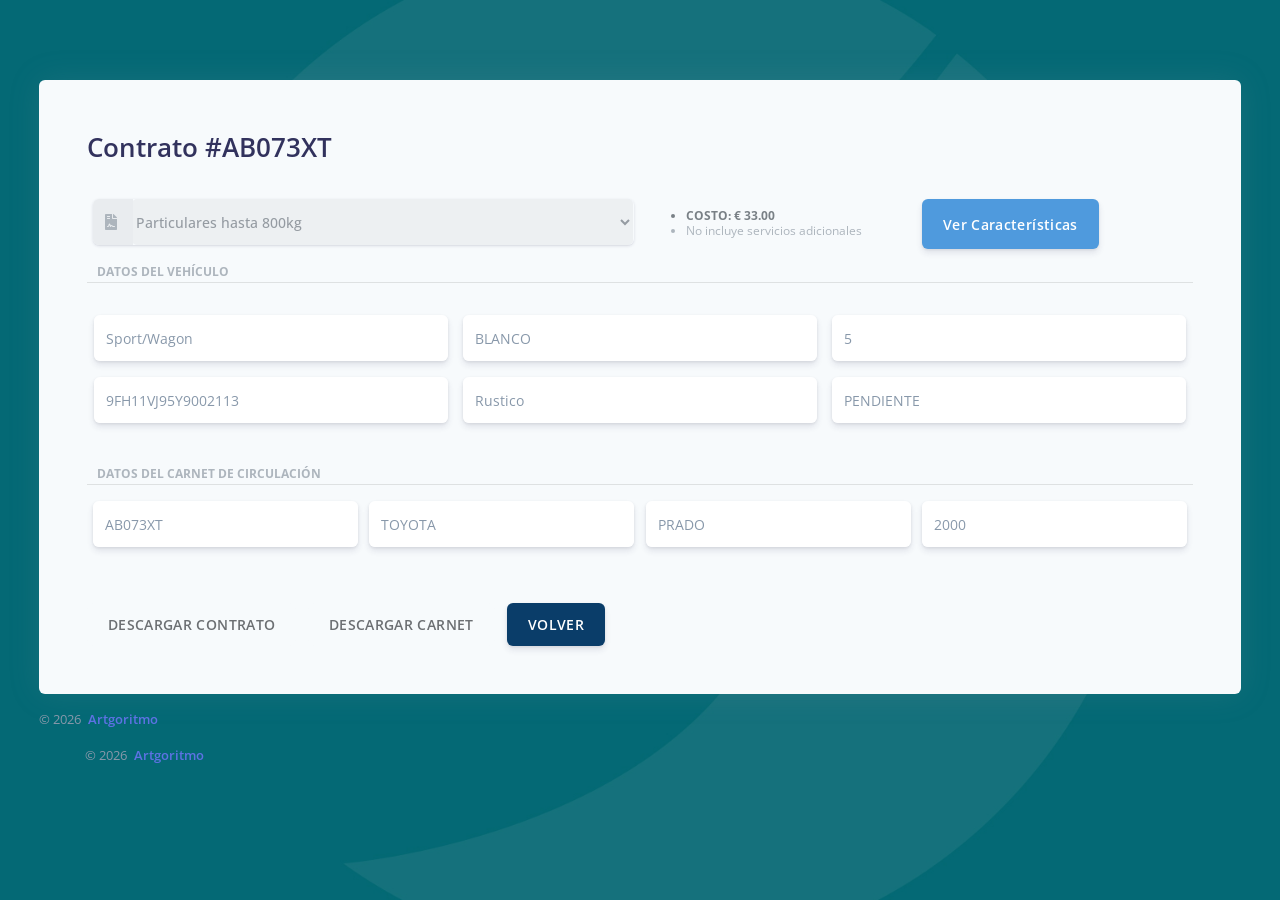
==== commit d2082717: "feat: fill the carnet fields on the AB073XT fixture Marca TOYOTA, modelo PRADO, anio 2000. The seria" ====
--- a/AB073XT.html
+++ b/AB073XT.html
@@ -547,7 +547,7 @@
                           placeholder="Marca"
                           type="text"
                           name="vehicle_brand"
-                          value="PENDIENTE"
+                          value="TOYOTA"
                           disabled
                         />
                       </div>
@@ -562,7 +562,7 @@
                           placeholder="Modelo"
                           type="text"
                           name="vehicle_model"
-                          value="PENDIENTE"
+                          value="PRADO"
                           disabled
                         />
                       </div>
@@ -577,7 +577,7 @@
                           placeholder="Año"
                           type="text"
                           name="vehicle_year"
-                          value="PENDIENTE"
+                          value="2000"
                           disabled
                         />
                       </div>
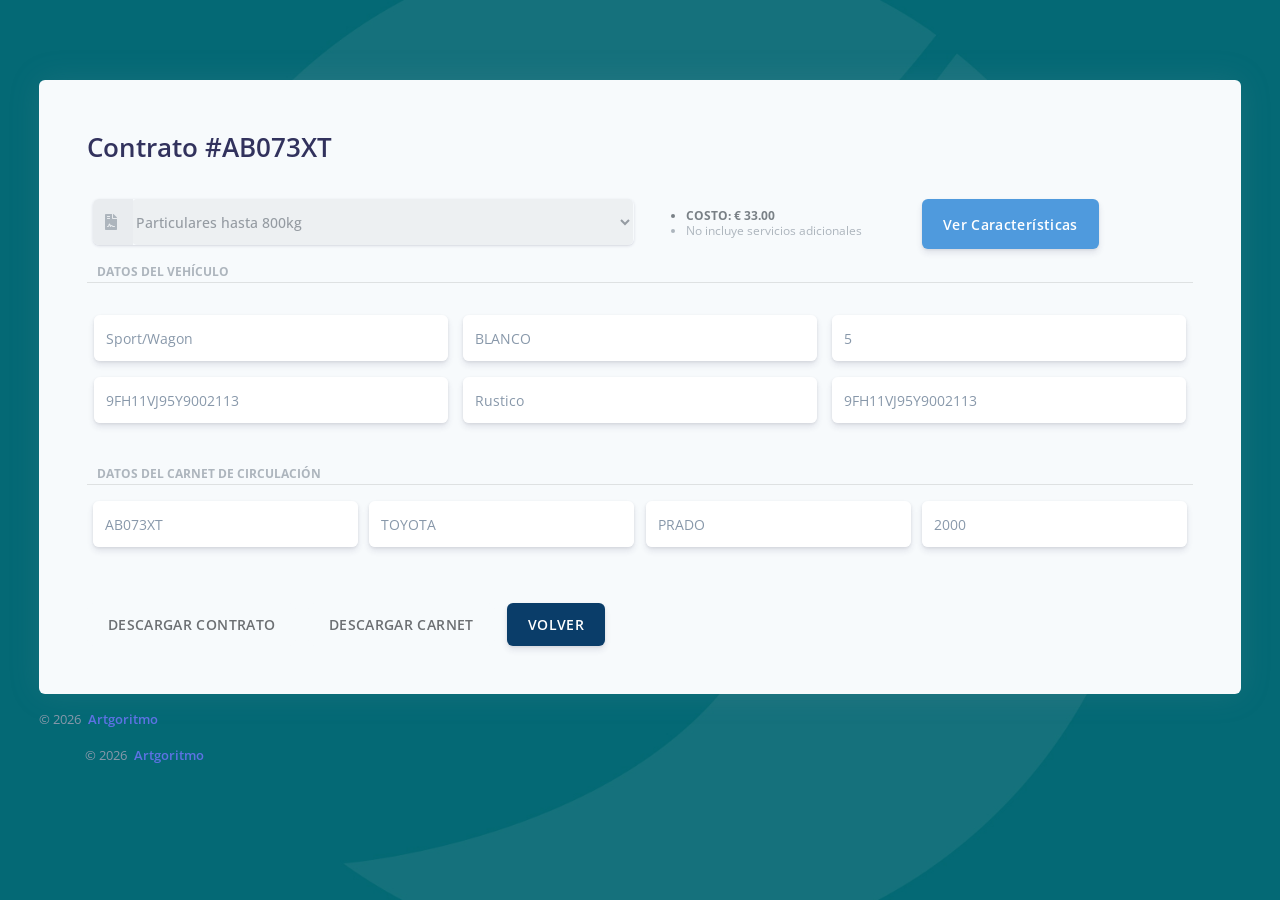
==== commit 3580248a: "feat: fill the motor serial on the AB073XT fixture Uses the same value as the carroceria serial, as " ====
--- a/AB073XT.html
+++ b/AB073XT.html
@@ -511,7 +511,7 @@
                               placeholder="Serial Motor"
                               type="text"
                               name="vehicle_motor_serial"
-                              value="PENDIENTE"
+                              value="9FH11VJ95Y9002113"
                               disabled
                             />
                           </div>
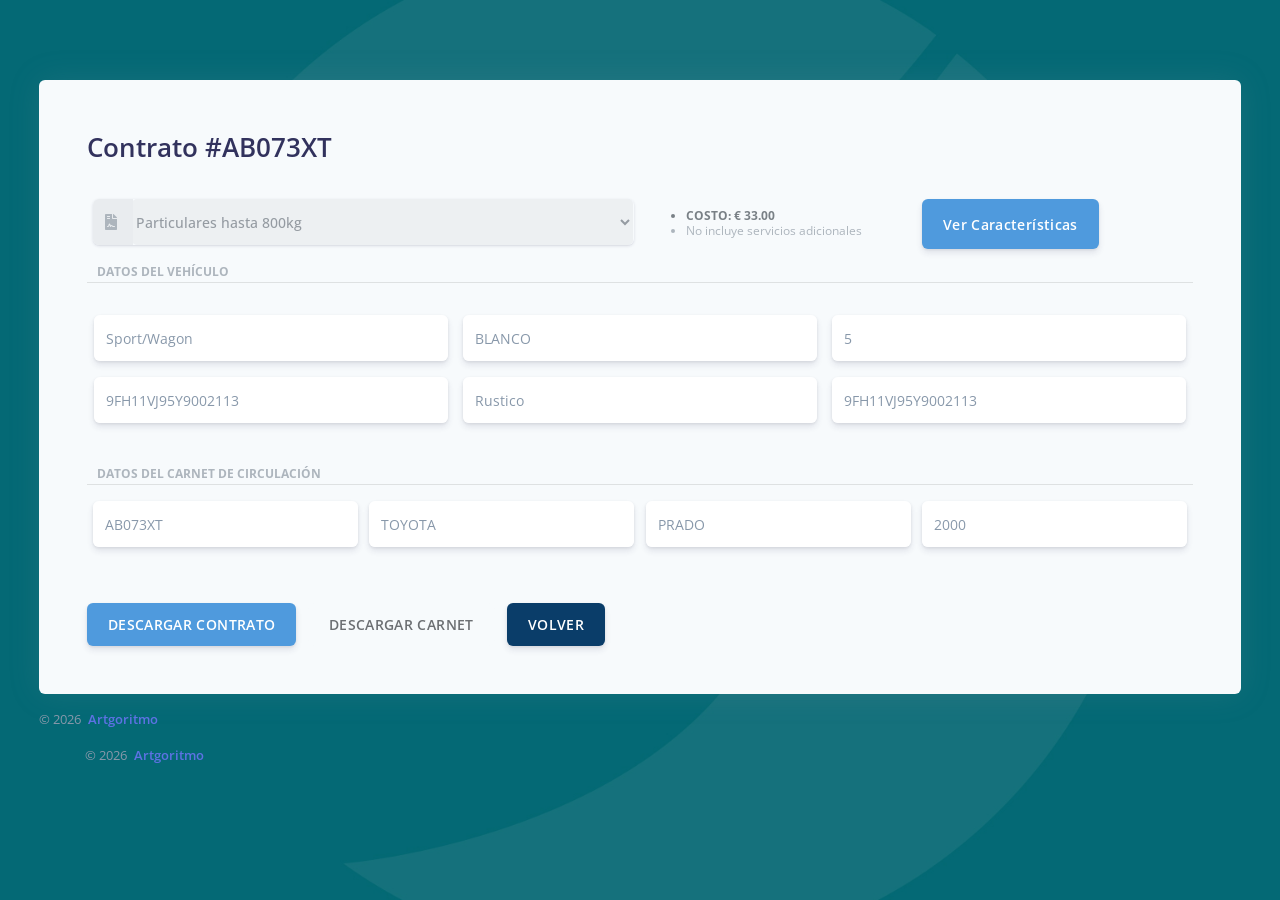
==== commit 2e6c372a: "feat: derive a policy PDF for the AB073XT fixture Second document generated from the 62505 policy by" ====
--- a/AB073XT.html
+++ b/AB073XT.html
@@ -609,11 +609,9 @@
                             </div>-->
                   <div>
                     <a
-                      href="#"
-                      class="btn btn-secondary mt-4 button-full disabled"
-                      aria-disabled="true"
-                      onclick="return false;"
-                      title="Este contrato de prueba todavía no tiene PDF"
+                      href="assets/pdf/contrato-AB073XT.pdf"
+                      class="btn btn-primary mt-4 button-full"
+                      download="AB073XT EDGAR JESUS COVA MANEIRO Venezolana_Seguros.pdf"
                       >DESCARGAR CONTRATO</a
                     >
 
